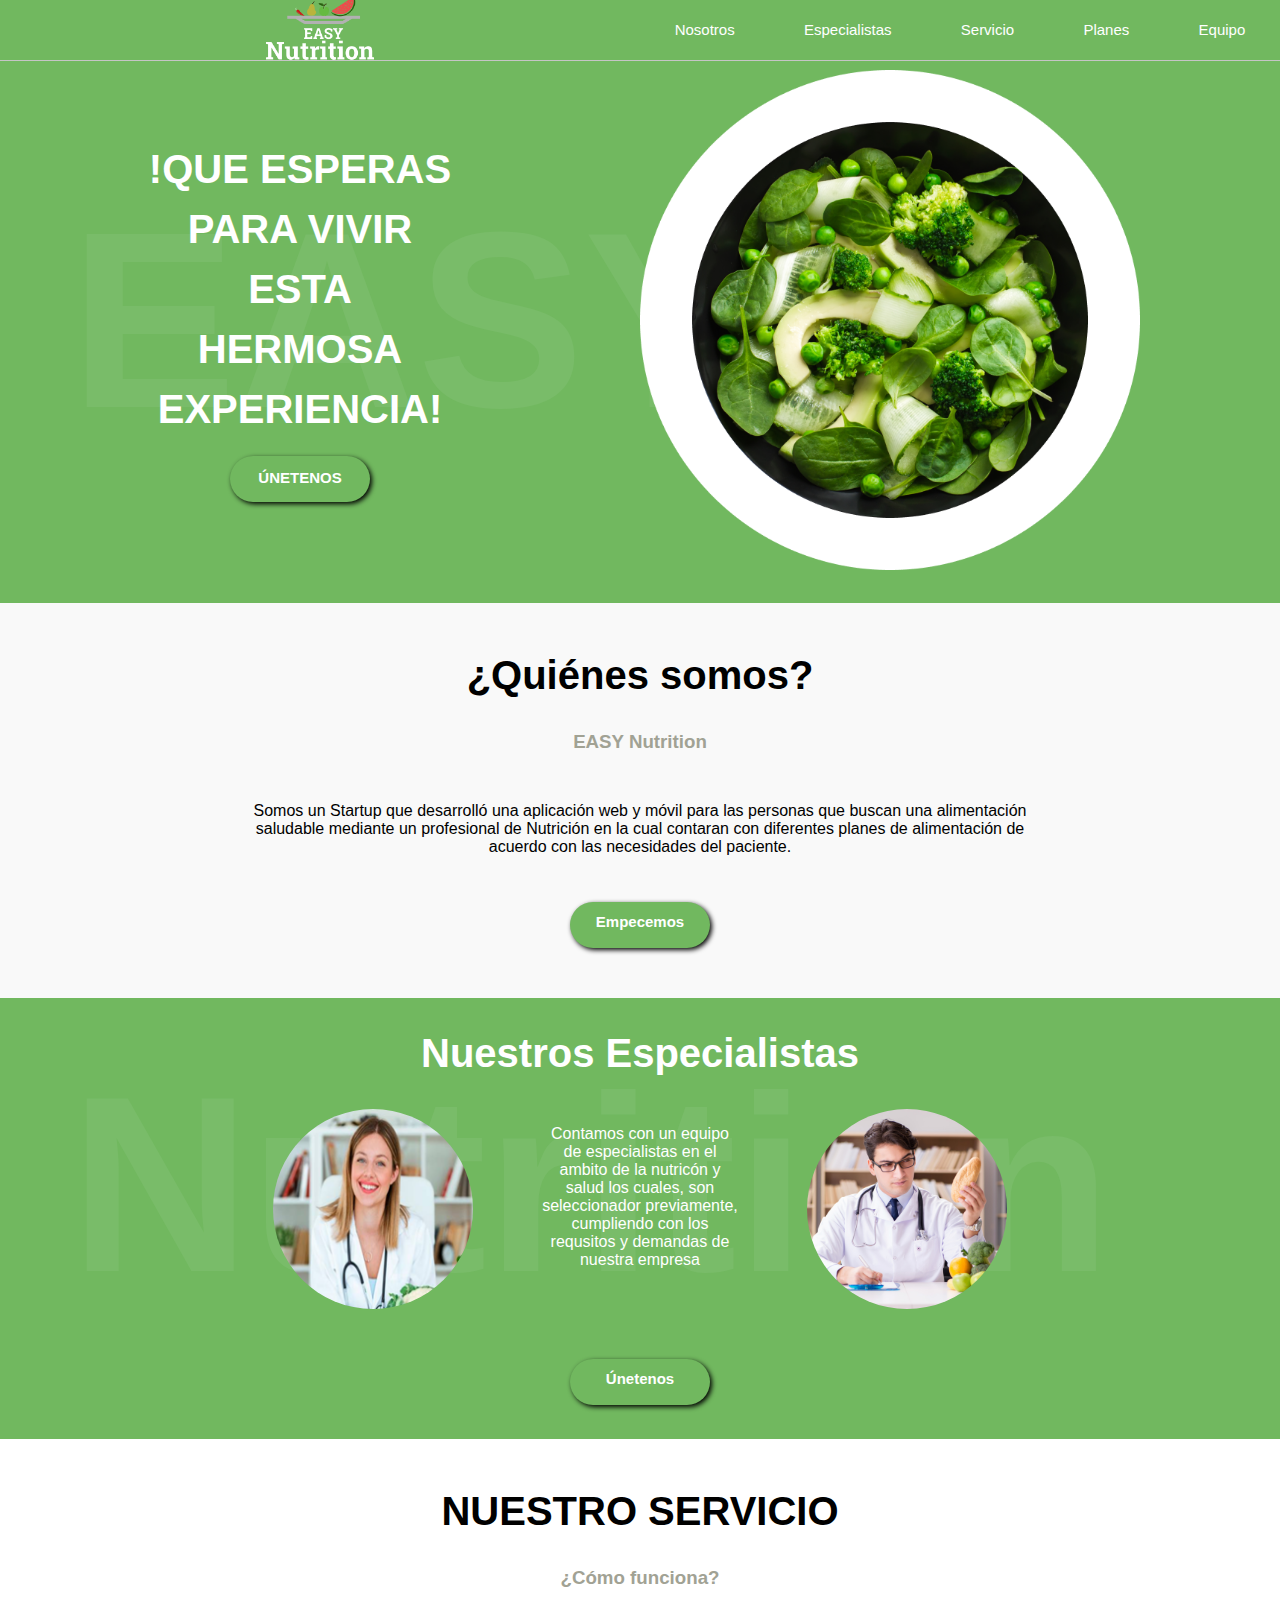
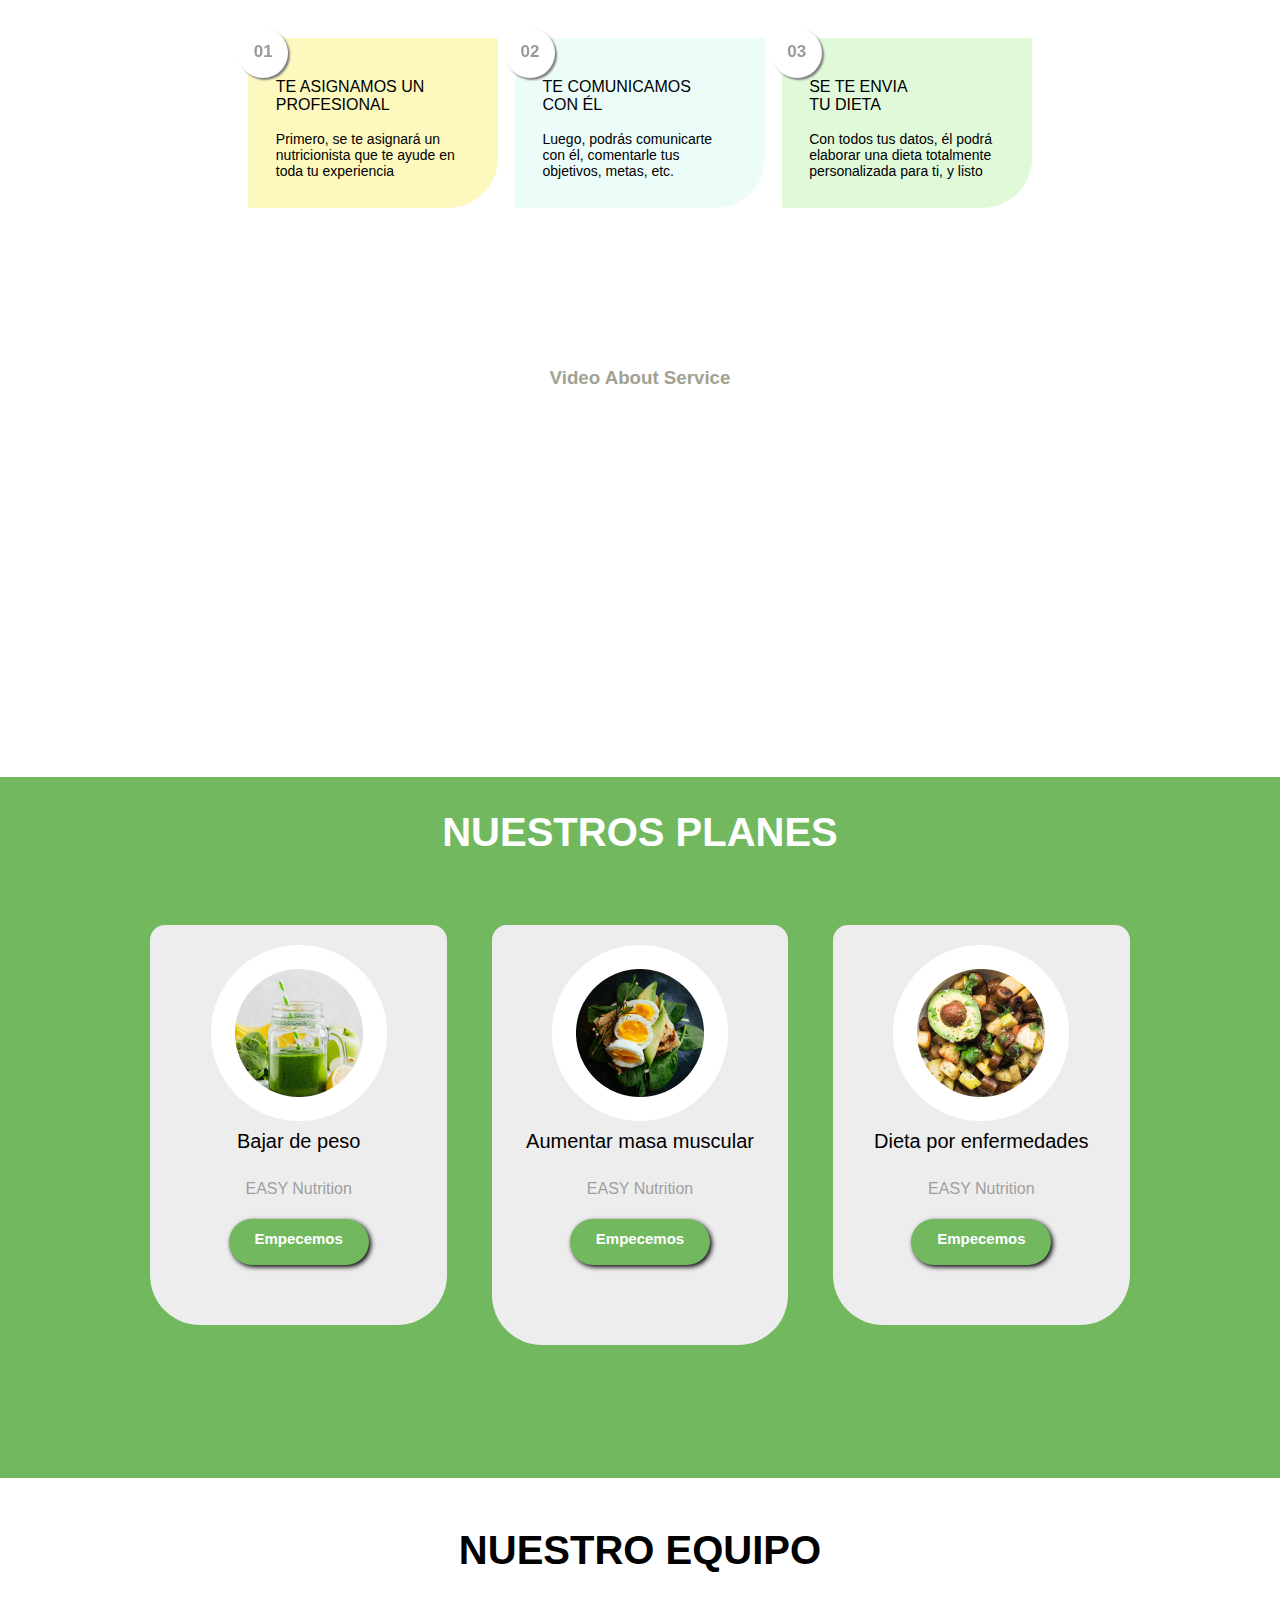
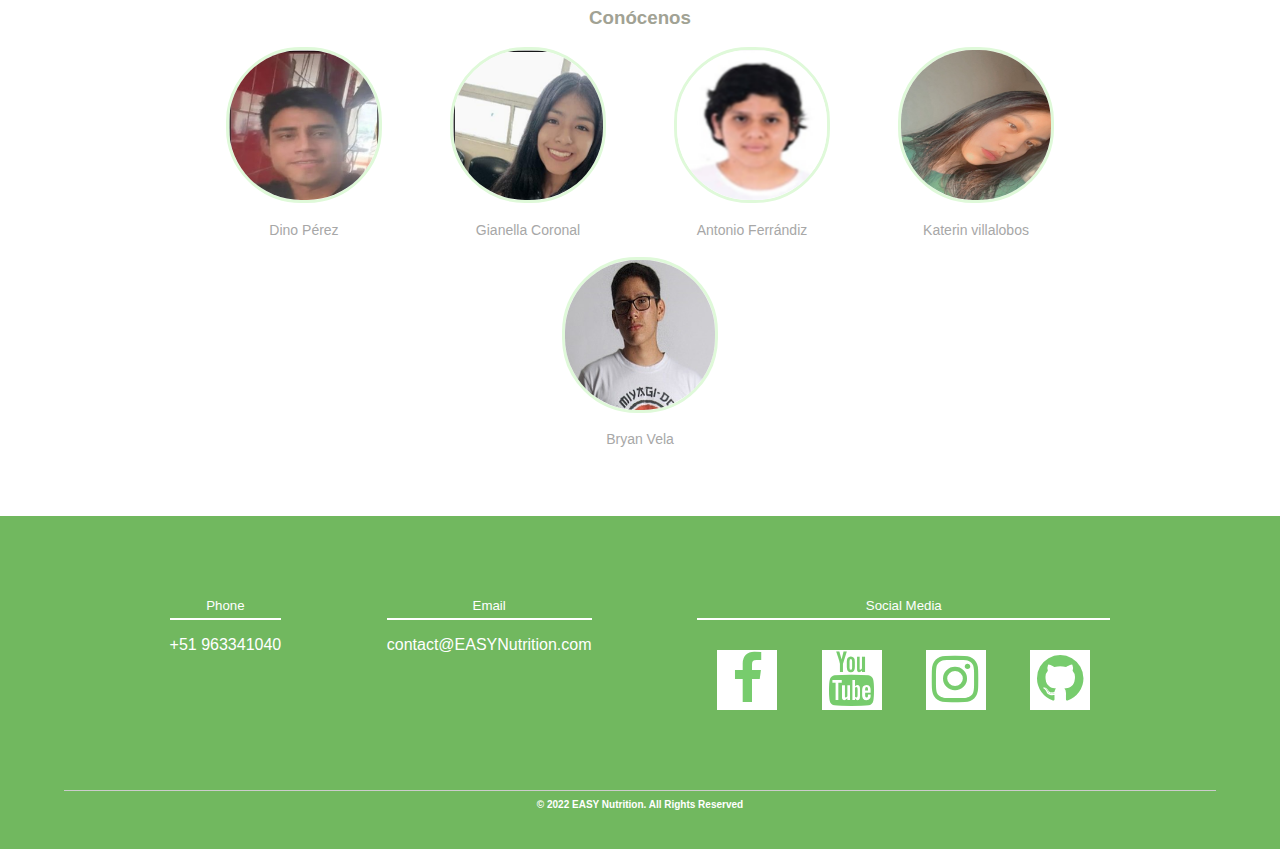
==== index.html @ 2fe34414 "Trabajo" ====
<!DOCTYPE html>
<html lang="en">
<head>
    <meta charset="UTF-8">
    <meta name="viewport" content="width=device-width, initial-scale=1.0">
    <title>Easy Nutrition</title>
    <link rel="stylesheet" href="Styles/styles.css">
    <link href="https://maxcdn.bootstrapcdn.com/font-awesome/4.7.0/css/font-awesome.min.css" rel="stylesheet" type="text/css">
</head>
<body>
    <header id="header">
        <div class="container-menu container">
            <figure class="logo">
                <img src="Images/logo.png" alt="" width="120px">
            </figure>
              <ul id="menu">
                    <li>
                        <a href="#About-us">Nosotros</a>
                    </li>
                    <li>
                        <a href="#Our-specialist">Especialistas</a>
                    </li>
                    <li>
                        <a href="#About-service">Servicio</a>
                    </li>

                  <li>
                      <a href="#Plans">Planes</a>
                  </li>

                  <li>
                      <a href="#Our-Team">Equipo</a>
                  </li>

                </ul>
        </div>
    </header>
    <section class="hero">
        <div class="container">
            <h2 class="back-title">EASY</h2>
            <h1 class="title">
             !QUE ESPERAS <br>PARA VIVIR<br>ESTA <br> HERMOSA<br>EXPERIENCIA!<br>
                <a  class="butom">Únetenos</a>
            </h1>
            <img class="hero-image" src="Images/Hero-image.png">
        </div>
    </section>
    <section id="About-us">
        <div class="container">
            <h2 class="title-aboutus">¿Quiénes somos?</h2>
            <h3 class="slogan">EASY Nutrition</h3>
            <p class="paragraph">Somos un Startup que desarrolló una aplicación web y móvil para las personas que buscan una alimentación saludable mediante un profesional de Nutrición en la cual contaran con diferentes planes de alimentación de acuerdo con las necesidades del paciente.</p>
            <a class="butom">Empecemos</a>
        </div>
    </section>
    <section id="Our-specialist">
        <div class="container">
            <h2 class="back-title">Nutrition</h2>
            <h2> Nuestros Especialistas</h2>
            
                <div class="cards">
                    <div class="card">
                        <img src="Images/nutricionista1.png" alt="" width="300">
                        
                    </div>
                    <div class="card">
                        <p>Contamos con un equipo de especialistas en el ambito de la nutricón y salud los cuales, son seleccionador previamente, cumpliendo con los requsitos y demandas de nuestra empresa</p>
                        
                    </div>
                    <div class="card n2">
                        <img class="img-n2" src="Images/nutricionista 2.jpg" alt="" width="300">
                                  
                    </div>
                </div>
                    <a  class="butom">Únetenos</a>
        </div>
    </section>
    <section id="About-service">
        <div class="container">
        <h2>NUESTRO SERVICIO</h2>
        <h3>¿Cómo funciona?</h3>
        <div class="container-aboutService container">
            <div class="step1 step">
                <div class="circle"><h5>01</h5></div>
                <h4>Te asignamos un profesional</h4>
                <p>Primero, se te asignará un nutricionista que te ayude en toda tu experiencia</p>
            </div>
            <div class="step2 step">
                <div class="circle"><h5>02</h5></div>
                <h4>Te comunicamos <br>  con él</h4>
                <p>Luego, podrás comunicarte con él, comentarle tus objetivos, metas, etc.</p>
            </div>
            <div class="step3 step">
                <div class="circle"><h5>03</h5></div>
                <h4>Se te envia <br> tu dieta</h4>
                <p>Con todos tus datos, él podrá elaborar una dieta totalmente personalizada para ti, y listo</p>
            </div>
        </div>
        </div>
    </section>
    <section id="video">
        <article class="event">
            <div class="event-details">
                <h3 class="event-title">Video About Service</h3>
            </div>
            <figure class="event-imageContainer">
                <div class="flexible-video">
                    <iframe width="560" height="315" src="https://www.youtube.com/embed/sB2jQbYMiQc" frameborder="0" allow="accelerometer; autoplay; clipboard-write; encrypted-media; gyroscope; picture-in-picture" allowfullscreen></iframe>
                </div>
            </figure>
            
        </article>
    </section>
    <section id="Plans">
        <h2 class="title-plans"> NUESTROS PLANES</h2>
        
                <div class="cards">
                    <div class="card-plans">
                        <img src="Images/plan1.png" alt="">
                        
                        <h4>Bajar de peso</h4>
                        <p>EASY Nutrition</p>
                        <a class="butom">Empecemos</a>
                    </div>
                    <div class="card-plans">
                        <img src="Images/plan2.png" alt="">
                        <h4>Aumentar masa muscular</h4>
                        <p>EASY Nutrition</p>
                        <a  class="butom">Empecemos</a>
                    </div>
                    <div class="card-plans">
                        <img src="Images/plan3.png" alt="">
                        <h4>Dieta por enfermedades</h4>
                        <p>EASY Nutrition</p>
                        <a  class="butom">Empecemos</a>
                    </div>
                </div>
    </section> 
    <section id="Our-Team">
        <h2 class="title-Team"> NUESTRO EQUIPO</h2>
        <h3>Conócenos</h3>
        <div class="cards-team">
            <div class="card-team">
                <div class="container-img-team">
                    <img src="Images/integrante1.jpg" alt="" width="150">
                </div>
                <h4>Dino Pérez </h4>
            </div>
            <div class="card-team">
                <div class="container-img-team">
                    <img src="Images/integrante2.png" alt="" width="155">
                </div>
                <h4>Gianella Coronal</h4>
            </div>
            <div class="card-team">
                <div class="container-img-team">
                    <img src="Images/integrante3.png" alt="" width="150">
                </div>
                <h4>Antonio Ferrándiz</h4>
            </div>
            <div class="card-team">
                <div class="container-img-team">
                    <img src="Images/integrante4.png" alt="" width="150">
                </div>
                <h4>Katerin villalobos </h4>
            </div>
            <div class="card-team">
                <div class="container-img-team">
                    <img src="Images/integrante5.jpg" alt="" width="150">
                </div>
                <h4>Bryan Vela </h4>
            </div>
        </div>
    </section>   
</body>
<footer>
    <div class="container-footer">
        <div class="content-foo">
            <h5>Phone</h5>
            <p> +51 963341040</p>
        </div>
        <div class="content-foo">
            <h5>Email</h5>
            <p> contact@EASYNutrition.com</p>
        </div>
        <div class="content-foo">
            <h5>Social Media</h5>
            <ul id="services">
                <li>
                  <div class="facebook">
                    <a href=#>
                      <i class="fa fa-facebook" aria-hidden="true"></i>
                    </a>
                  </div>
                </li>
                <li>
                  <div class="youtube">
                    <a href=#>
                      <i class="fa fa-youtube" aria-hidden="true"></i>
                    </a>
                  </div>
                </li>
                <li>
                  <div class="instagram">
                    <a href=#>
                      <i class="fa fa-instagram" aria-hidden="true"></i>
                    </a>
                  </div>
                </li>
                <li>
                  <div class="github">
                    <a href=#>
                      <i class="fa fa-github" aria-hidden="true"></i>
                    </a>
                  </div>
                </li>
              </ul>


        </div>
    </div>
    <h2 class="titulo-final">&copy;  2022 EASY Nutrition. All Rights Reserved </h2>
</footer>
</html>
---- Styles/styles.css ----
body {
    font-family: 'Segoe UI', Tahoma, Geneva, Verdana, sans-serif;
    margin: 0;
    background-color: #71B85F;
    text-align: center;
}

h1, h2, h2, h4, h5, h6,h7 {
    font-weight: normal;
}

h1 {
    font-size: 40px;
    line-height: 1.5;
    margin-left: -9%;
    left: inherit;
    color: white;
    font-weight: 900;
    text-transform: uppercase;
}

h2 {
    font-size: 40px;
    font-weight: 700;
}

h3 {
    color: #A1A294;
}

h4 {
    font-size: 20px;
    font-weight: 500;
}


ul {
    margin: 0;
    padding: 0;
    list-style: none;
}

figure {
    margin: 0;
}
.container {
    max-width: 1000px;
    flex: 1;
    margin: 0 auto;
    display: inherit;
    justify-content: inherit;
    align-items: inherit;
    height: inherit;
    flex-wrap: inherit;
}


.container-menu {
    max-width: 100%;
    border-bottom: 1px solid #c5c5c5;
    width: 100%;
    height: 60px;
    background: #71B85F;
    justify-content: space-around;
    align-items: center;
    display: flex;
    position: fixed;
}

.logo {
    width: 50%;
}

#menu {
    display: flex;
    justify-content: space-around;
    width: 50%;

    /*min-width: 30%;*/
}
#menu li{

    list-style: none;
    margin: 0;
    /*width: 50%;*/
}
#menu li a{
    text-decoration: none;
    color:white;
    font-size: 15px;

}

#menu li a:hover{
    text-decoration: underline;

}

.hero {
    padding-top: 70px;
    height: 500px;
    display: flex;
    align-items: center;
    justify-content: space-between;
    flex-wrap: wrap;
}

.back-title {
    position: absolute;
    color: #79BC69;
    font-size: 250px;
    z-index: -1;
    margin: -70px;

}


.title {
    width: 50%;
}

.hero-image {
    width: 50%;

}


.butom{
    background: #71B85F;
    display: inline-block;
    height: 30px;
    padding: 11px 6px 5px 6px;
    width: 128px;
    font-weight: 600;
    color: white;
    font-size: 15px;
    text-align: center;
    text-decoration: none;
    border-radius: 25px;
    box-shadow: 2px 2px 5px black;
}

#About-us {
    background: #F9F9F9;
    text-align: center;
    height: auto;
}

.title-aboutus {
    padding-top: 50px;
}

.paragraph {
    margin-left: 10%;
    padding: 30px 0;
    width: 80%;

}

#About-us .butom {
    margin-bottom: 50px;
}

#Our-specialist {
    text-align: center;
    color: white;
}

#Our-specialist .back-title {
    padding-top: 80px;
}

.cards {
    height: auto;
}

.card {
    margin-bottom: 50px;
    width: 200px;
    height: 200px;
    border-radius: 100px;
    overflow: hidden;
}

.card:nth-child(2) {
    border-radius: 0;
}

.card img {
    margin-left:-50px ;
    display: block;
    object-fit: cover;
}

#Our-specialist .butom {
    margin-top: 0;
}

#About-service{
    height: 500px;
    background-color: white;
}

#About-service h2 {
    padding-top: 50px;
}

#About-service h3 {
    height: auto;
    color: #A1A294;
}
.container-aboutService{
    padding-top: 30px;
    display: flex;
    justify-content: space-around;
    width: 80%;
    margin-left: 10%;
}

.step {

    height: 170px;
    width: 250px;
    border-radius: 2px 2px 50px 2px;
}
.step h4 {
    margin: 40px 11% 5px;
    text-transform: uppercase;
    font-size: 16px;
    text-align: left;

}

.step p {
    font-size: 14px;
    margin:7% 11%;
    text-align: left;
}



.circle {
    z-index: 0;
    width: 50px;
    height: 50px;
    border-radius: 25px;
    background: white;
    box-shadow: 2px 2px 2px  grey;
    position: absolute;
    margin-left: -10px;
    margin-top: -10px;

}

.circle h5 {
    padding: 14px;
    margin: 0;
    color: #9E9999;
    font-weight: 600;
    font-size: 17px;
}

.step1 {
    background: #FDF8BD;
}

.step2 {
    background: #ECFCF9;
}

.step3 {
    background: #DFF9D9;
}

#video {
    background-color: white;
    margin-top: 0px;
    padding-top: 10px;
    padding-bottom: 50px;
}

#Plans {
    color: white;
    text-align: center;
}

.title-plans {
    margin-bottom: 70px;
}

.cards {
    margin-left: 10%;
    width: 80%;
    /*margin: auto;*/
    display: flex;
    flex-wrap: wrap;
    justify-content: space-around;

}

.card-plans {
    background: #ededed;
    border-radius: 15px 15px 50px 50px;
    width: 29%;
    height: 400px;
    box-shadow: 50px;
    margin-bottom: 100px;
    color: black;
}

.card-plans:nth-child(2) {
    height: 420px;
}

.card-plans p {
    color: #9F9F9F;
}

.card-plans img {
    padding-top: 20px;
}

.cards h4 {
    margin-top: 5px ;
}

.card-plans .butom {
    margin-top: 5px;
}

.butom:hover {
    background: black;
}

#Our-Team {
    height: auto;
    background: white;
    text-align: center;
}
#Our-Team h2 {
    padding-top: 50px;
}

.cards-team {

    width: 70%;
    margin-left: 15%;
    display: flex;
    flex-wrap: wrap;
    justify-content: space-around;
    padding-bottom: 50px;
}

.card-team {
    margin: 0 30px;
}

.container-img-team {

    border: solid #DFF9D9;
    width: 150px;
    height: 150px;
    overflow: hidden;
    border-radius: 75px;
}

.card-team img {
    display: block;
    margin: auto;
}

.card-team h4 {
    font-size: 14px;
    color: #A7A7A7;
}
/*footer*/

footer{
    background: #71B85F;
    padding: 60px 0 30px 0;
    margin: auto;
    overflow: hidden;
}

.container-footer{
    display: flex;
    width: 90%;
    justify-content: space-evenly;
    margin: auto;
    padding-bottom: 50px;
    border-bottom: 1px solid #ccc;
}

.content-foo-servicies {
    text-align: center;
    color: white;
}

.content-foo{
    text-align: center;
}

.content-foo h5{
    color: white;
    border-bottom: 2px solid white;
    padding-bottom: 5px;
    margin-bottom: 10px;
}

.content-foo p{
    color: white;
}

.titulo-final{
    text-align: center;
    font-size: 10px;
    margin: 20;
    color: white;
}
#services {
    text-align: center;
    transform: translatez(0);
}
#services h2 {
    margin: 80px 0px 40px;
    color: #fff;
    font-size: 2.4em;
    text-transform: uppercase;
    text-align: center;
}
#services li {
    width: 60px;
    height: 70px;
    display: inline-block;
    margin: 20px;
    list-style: none;
}
#services li div {
    width: 60px;
    height: 60px;
    color: #74d4b3;
    font-size: 3.4em;
    text-align: center;
    line-height: 60px;
    background-color: #fff;
    transition: all 0.5s ease;
}
#services li a {
    color: #77cc6d;
}

#services i {
    height: auto;
}

#services li div:hover {
    transform: rotate(360deg);
    border-radius: 100px;
}



/* ScrollBar*/
::-webkit-scrollbar-track
{
    border: 5px solid white;
    background-color: #b2bec3;
}

::-webkit-scrollbar
{
    width: 15px;
    background-color: #dfe6e9;
}

::-webkit-scrollbar-thumb
{
    background-color: #71B85F;
}


/*Responsive*/

@media screen and (max-width: 1024px) {
    .logo{
        width: 30%;
        margin: 0;
    }

    .menu {
        width: 40%;
    }
    .back-title {
        display: none;
    }
}

@media screen and (max-width: 767px) {
    h1 {
        font-size: 40px;
    }
    .n2 {
        display: none;
    }
    .logo{
        width: 30%;
    }
    .menu {
        width: 40%;
    }
    .back-title {
        display: none;
    }
    #About-service {
        height: auto;
        padding-bottom: 50px;
    }
    .container-aboutService
    {
        display: block;
    }
    .card {
        margin-left: 30%;
    }
    .step {
        margin-left: 25%;
        width: 250px;
    }
    .cards {
        display: block;
    }
    .card-plans {
        width: 250px;
        margin-left: 25%;
    }
    .container-footer {
        display: block;
    }
    .content-foo h5 {
        border: none;
    }
    .content-foo p {
        border-bottom: 2px solid white;
        padding-bottom: 10px;
    }
    .step h4 {
        padding-top: 35px;
    }
}

@media screen and (max-width: 480px) {
    .card {
        margin-left: 20%;
    }
    .step {
        margin-left: 15%;

    }
    .card-plans {

        margin-left: 15%;
    }
    .hero-image {
        position: absolute;
        z-index: -1;
        opacity: 0.5;
        width: 100%;
    }
    .title {
        width: 100%;
    }
    #menu li a{
        font-size: 12px;
    }
}
@media screen and (max-width: 350px) {
    .card {
        margin-left: 12%;
    }
    .step {
        margin-left: 5%;

    }
    .card-plans {

        margin-left: 5%;
    }

}

@media screen and (max-width: 320px) {
    .card {
        margin-left: 10%;
    }
    .step {
        margin-left: 2%;

    }
    .card-plans {

        margin-left: 2%;
    }
    .hero-image {
        position: absolute;
        z-index: -1;
        opacity: 0.5;
        width: 100%;
    }
    .title {
        width: 100%;
    }
    #menu li a{
        font-size: 10px;
    }
}
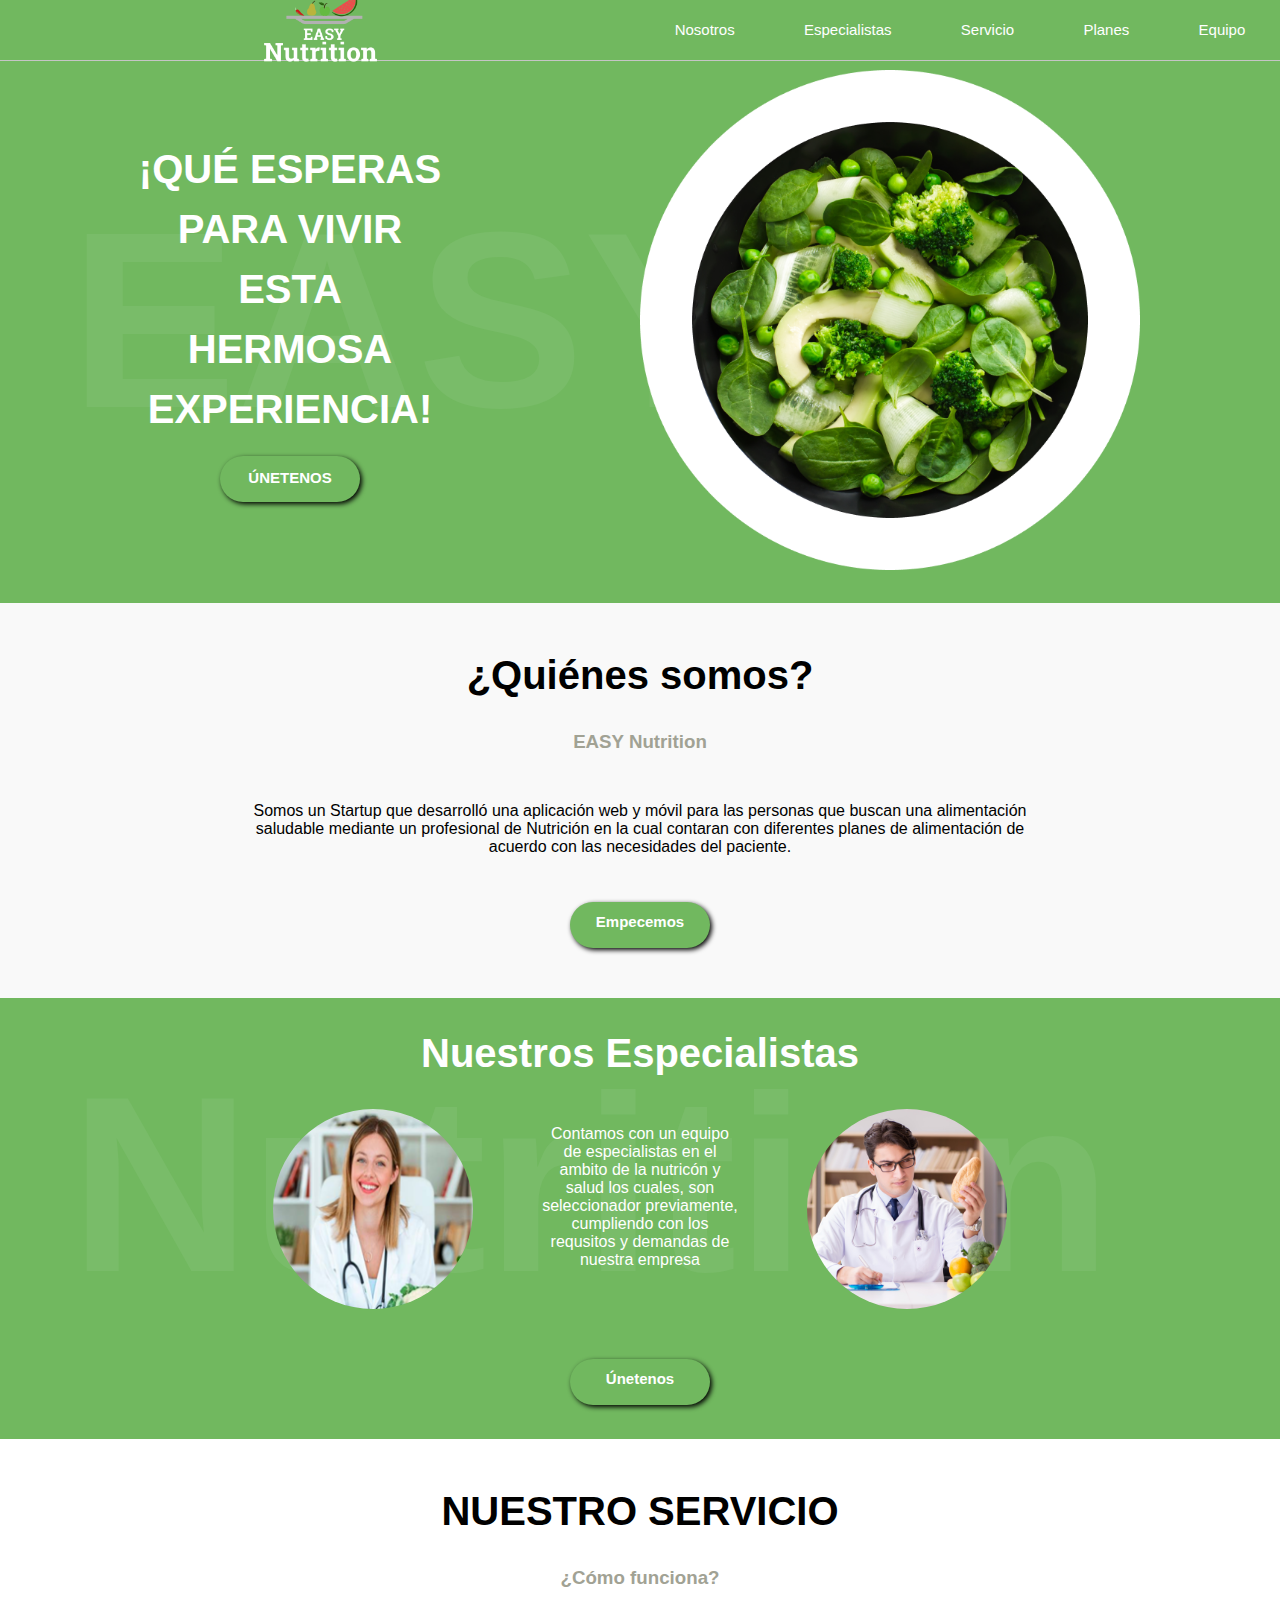
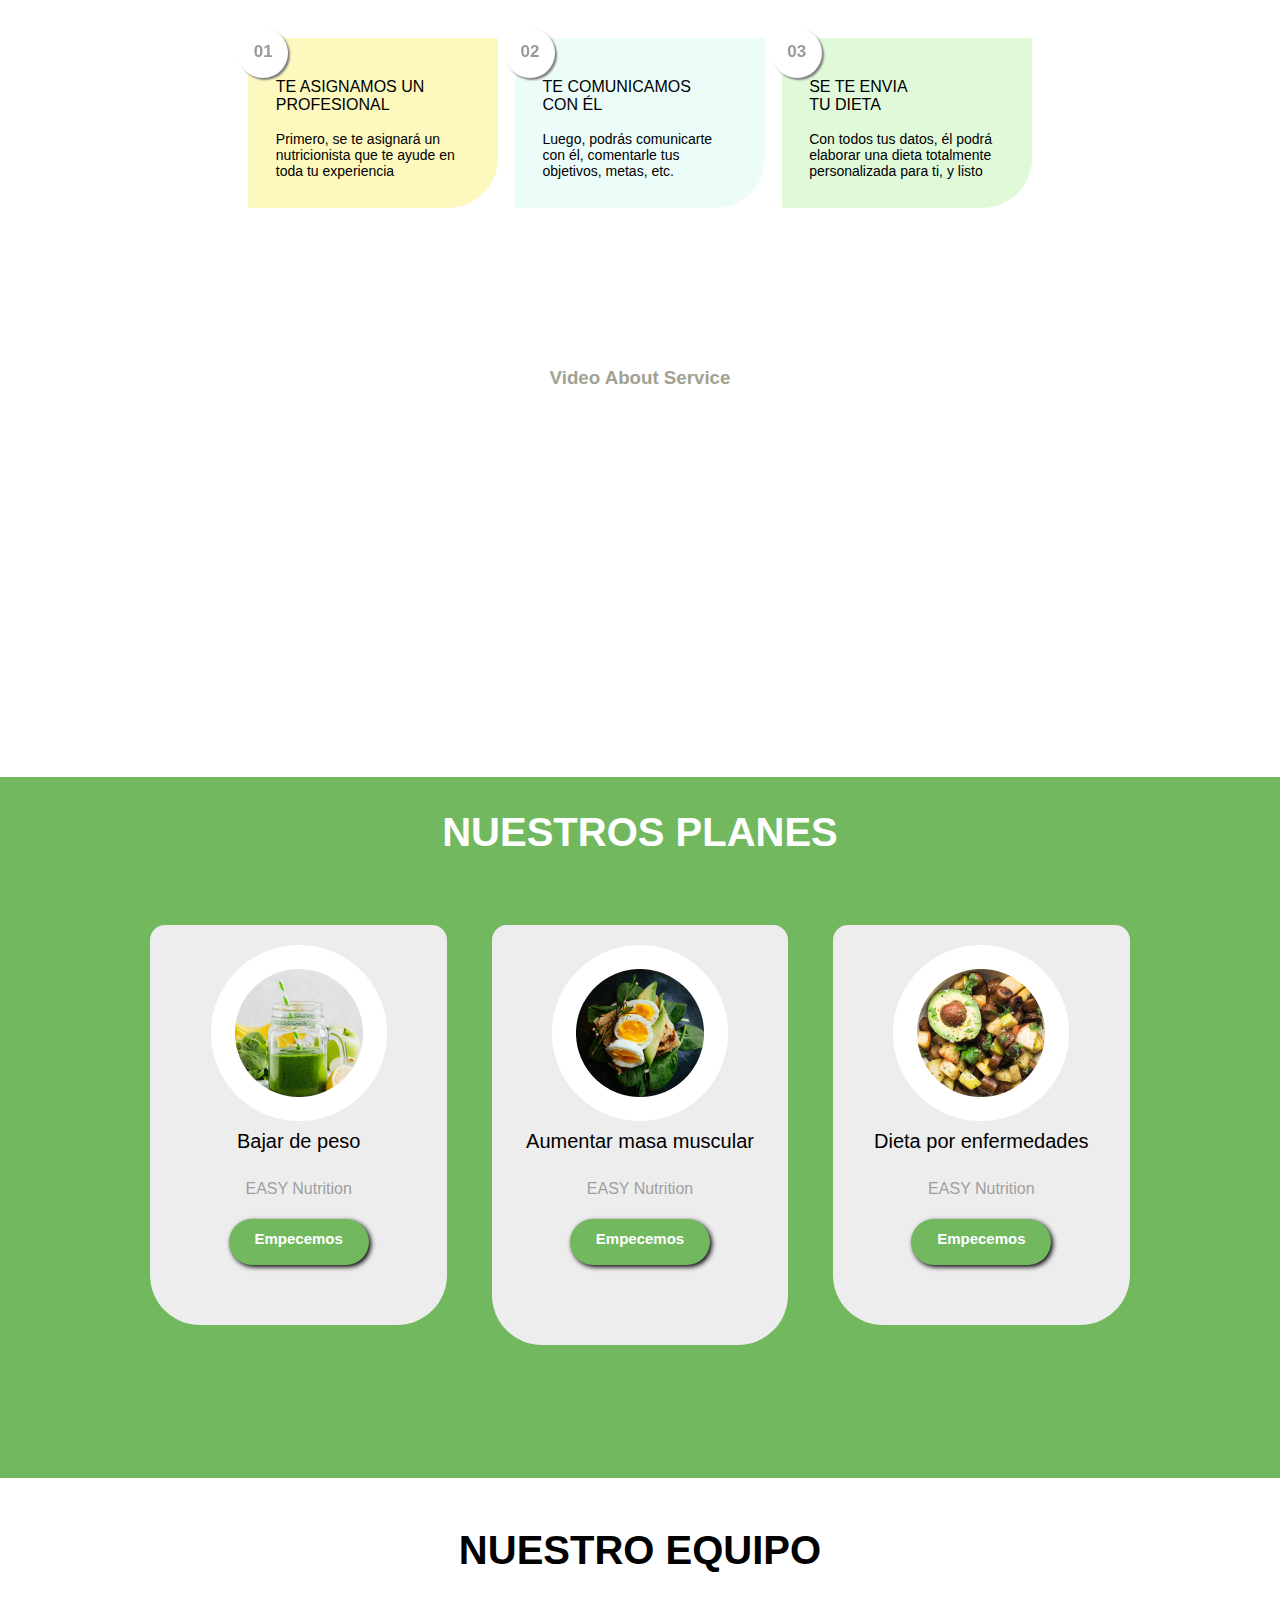
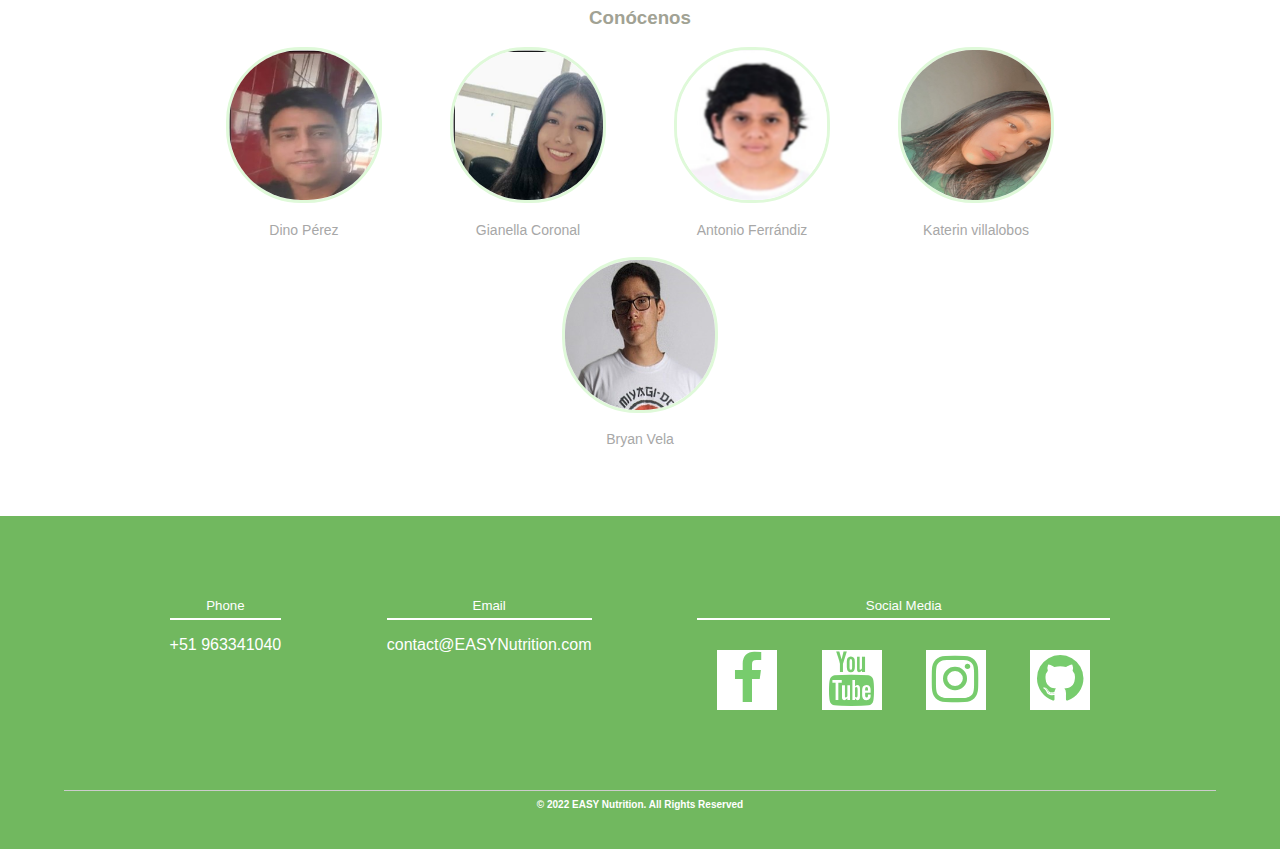
==== commit f142d422: "Cambios" ====
--- a/index.html
+++ b/index.html
@@ -11,7 +11,7 @@
     <header id="header">
         <div class="container-menu container">
             <figure class="logo">
-                <img src="Images/logo.png" alt="" width="120px">
+                <img src="Images/logo.png" alt="" width="125px">
             </figure>
               <ul id="menu">
                     <li>
@@ -39,7 +39,7 @@
         <div class="container">
             <h2 class="back-title">EASY</h2>
             <h1 class="title">
-             !QUE ESPERAS <br>PARA VIVIR<br>ESTA <br> HERMOSA<br>EXPERIENCIA!<br>
+             ¡QUÉ ESPERAS <br>PARA VIVIR<br>ESTA <br> HERMOSA<br>EXPERIENCIA!<br>
                 <a  class="butom">Únetenos</a>
             </h1>
             <img class="hero-image" src="Images/Hero-image.png">
--- a/Styles/styles.css
+++ b/Styles/styles.css
@@ -13,7 +13,7 @@
 h1 {
     font-size: 40px;
     line-height: 1.5;
-    margin-left: -9%;
+    margin-left: -10%;
     left: inherit;
     color: white;
     font-weight: 900;
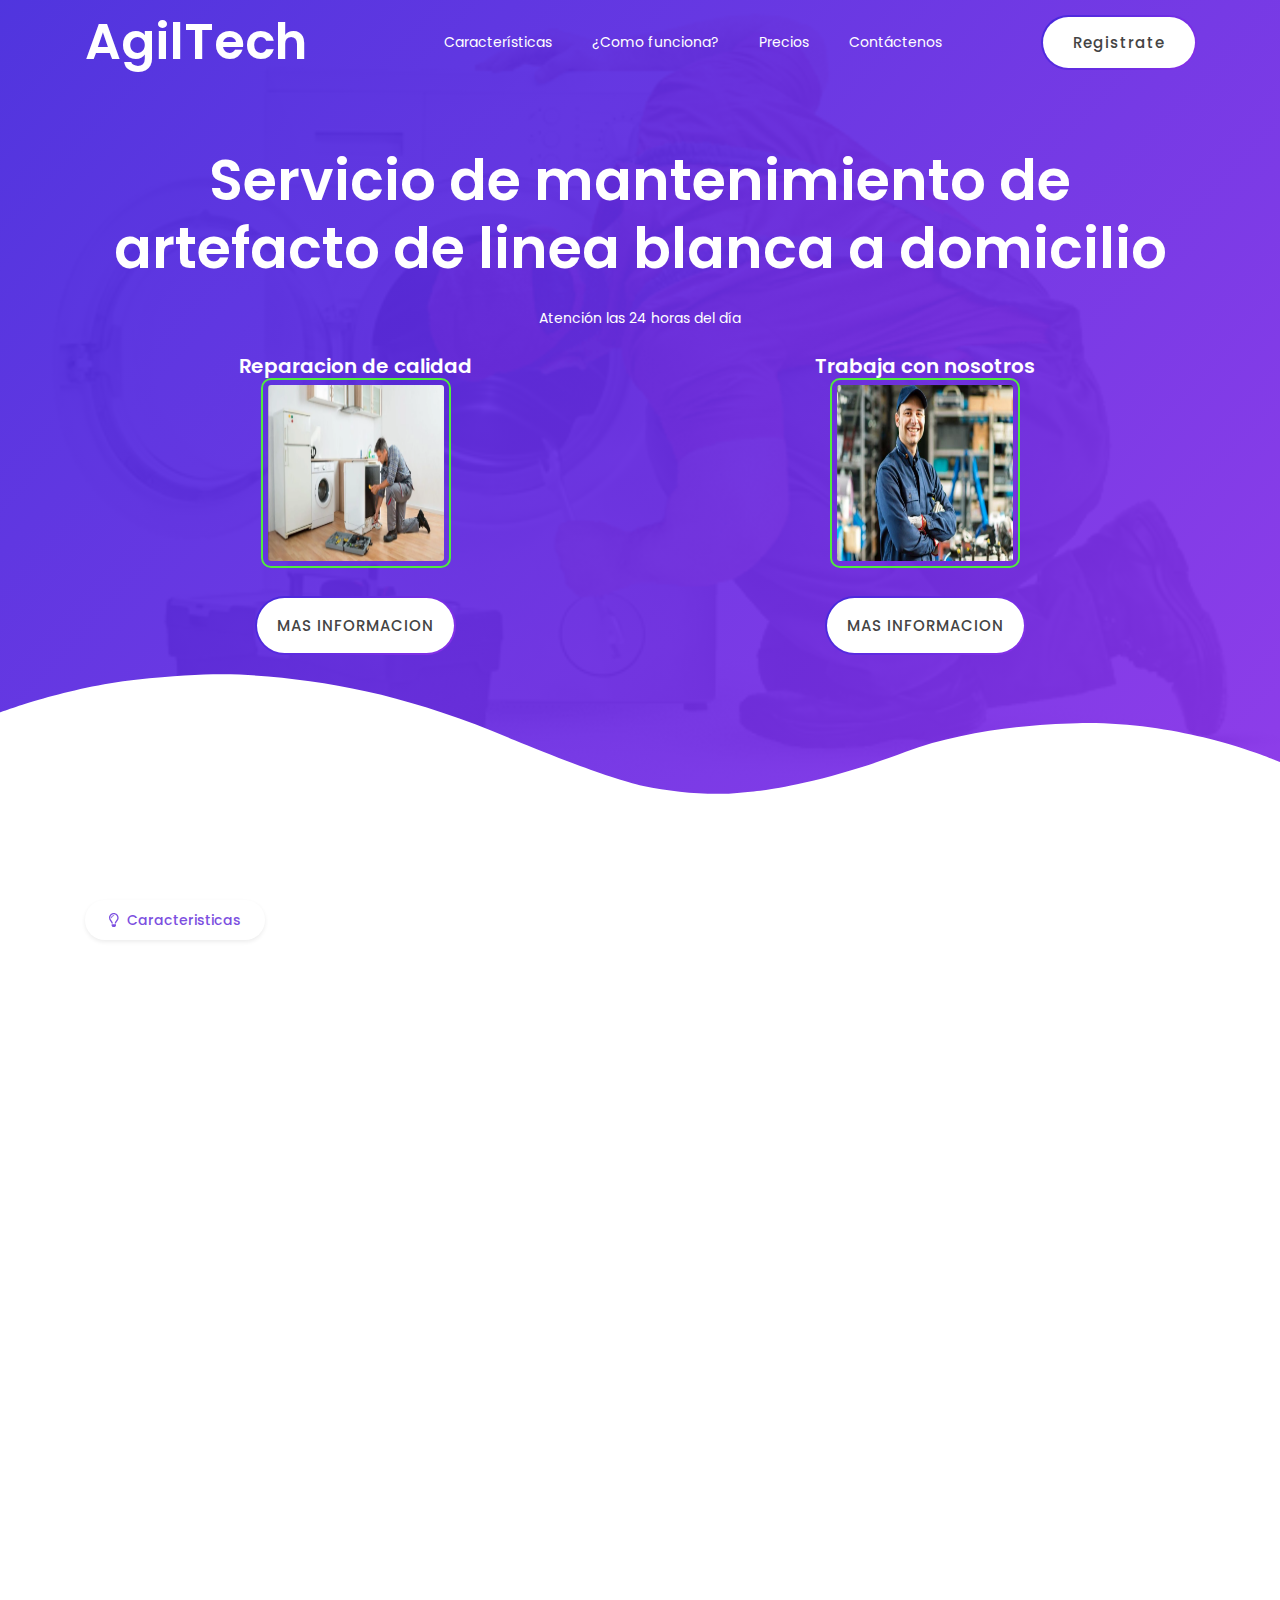
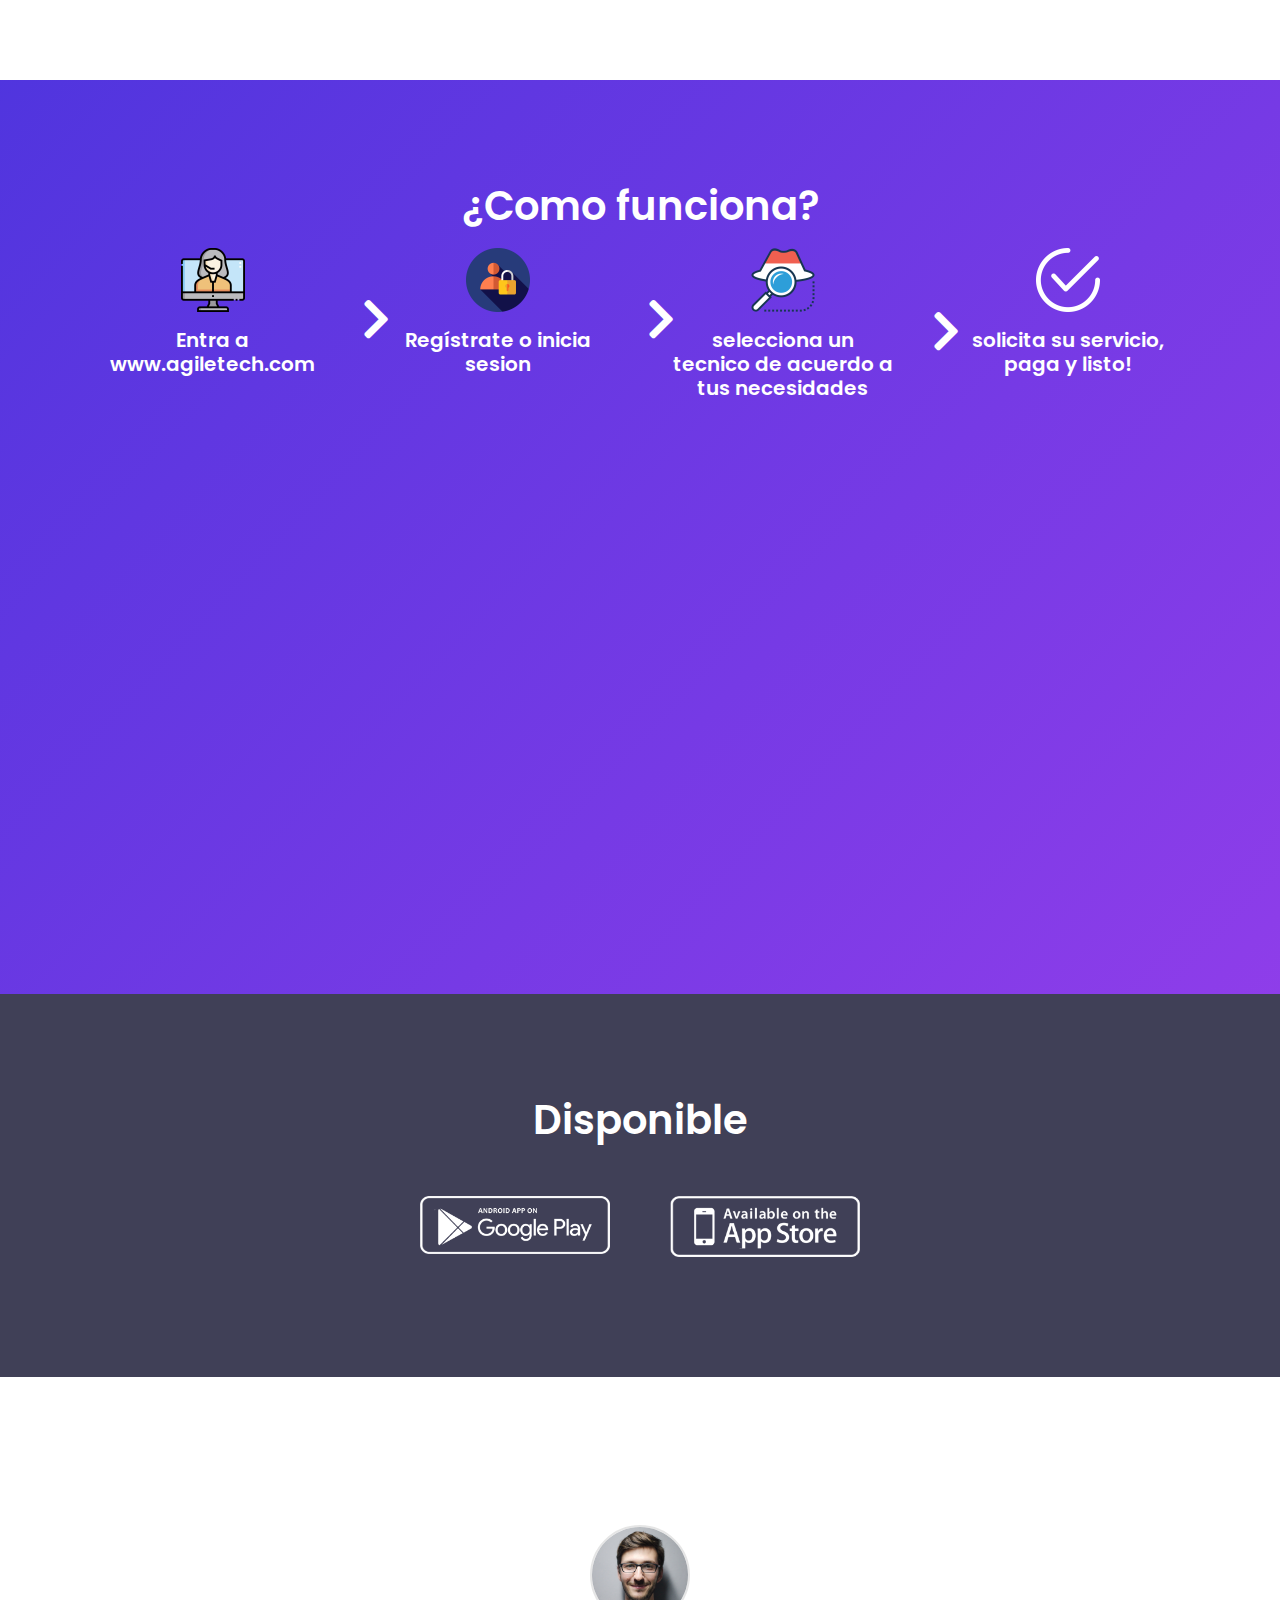
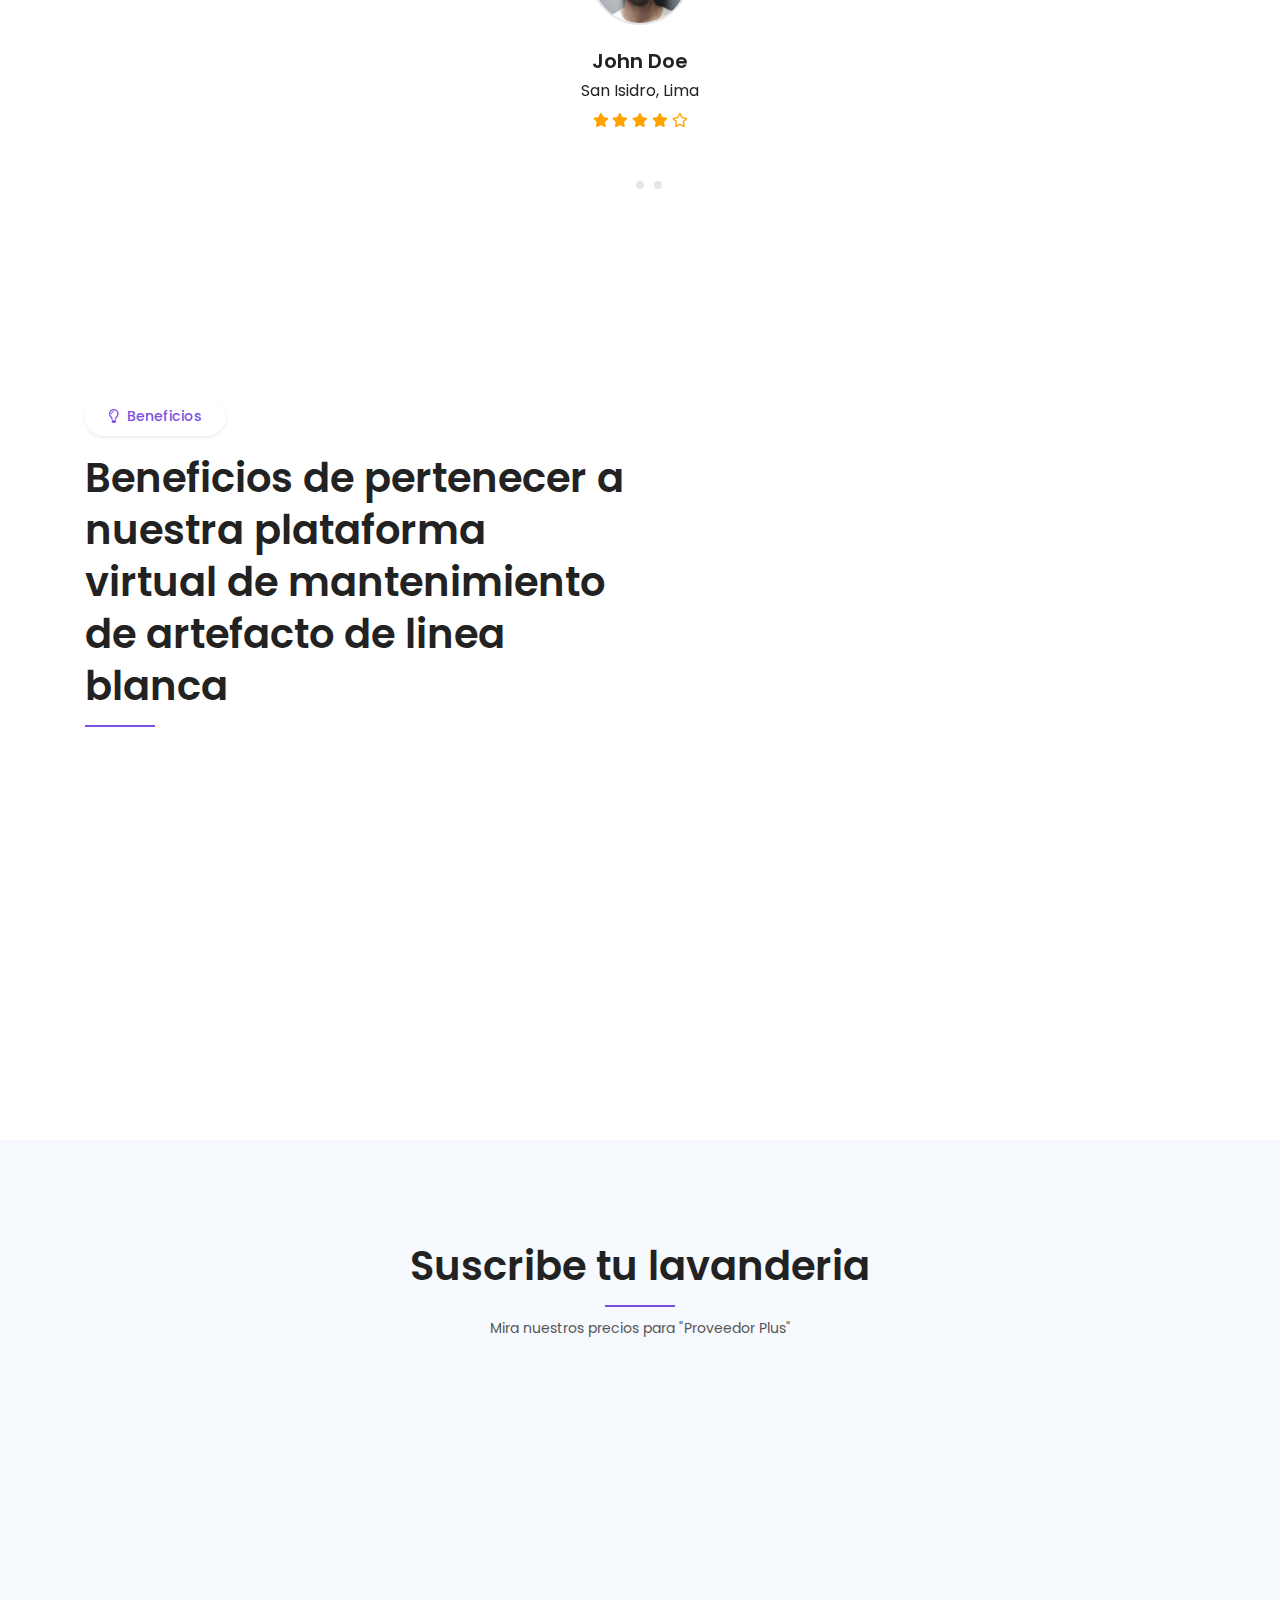
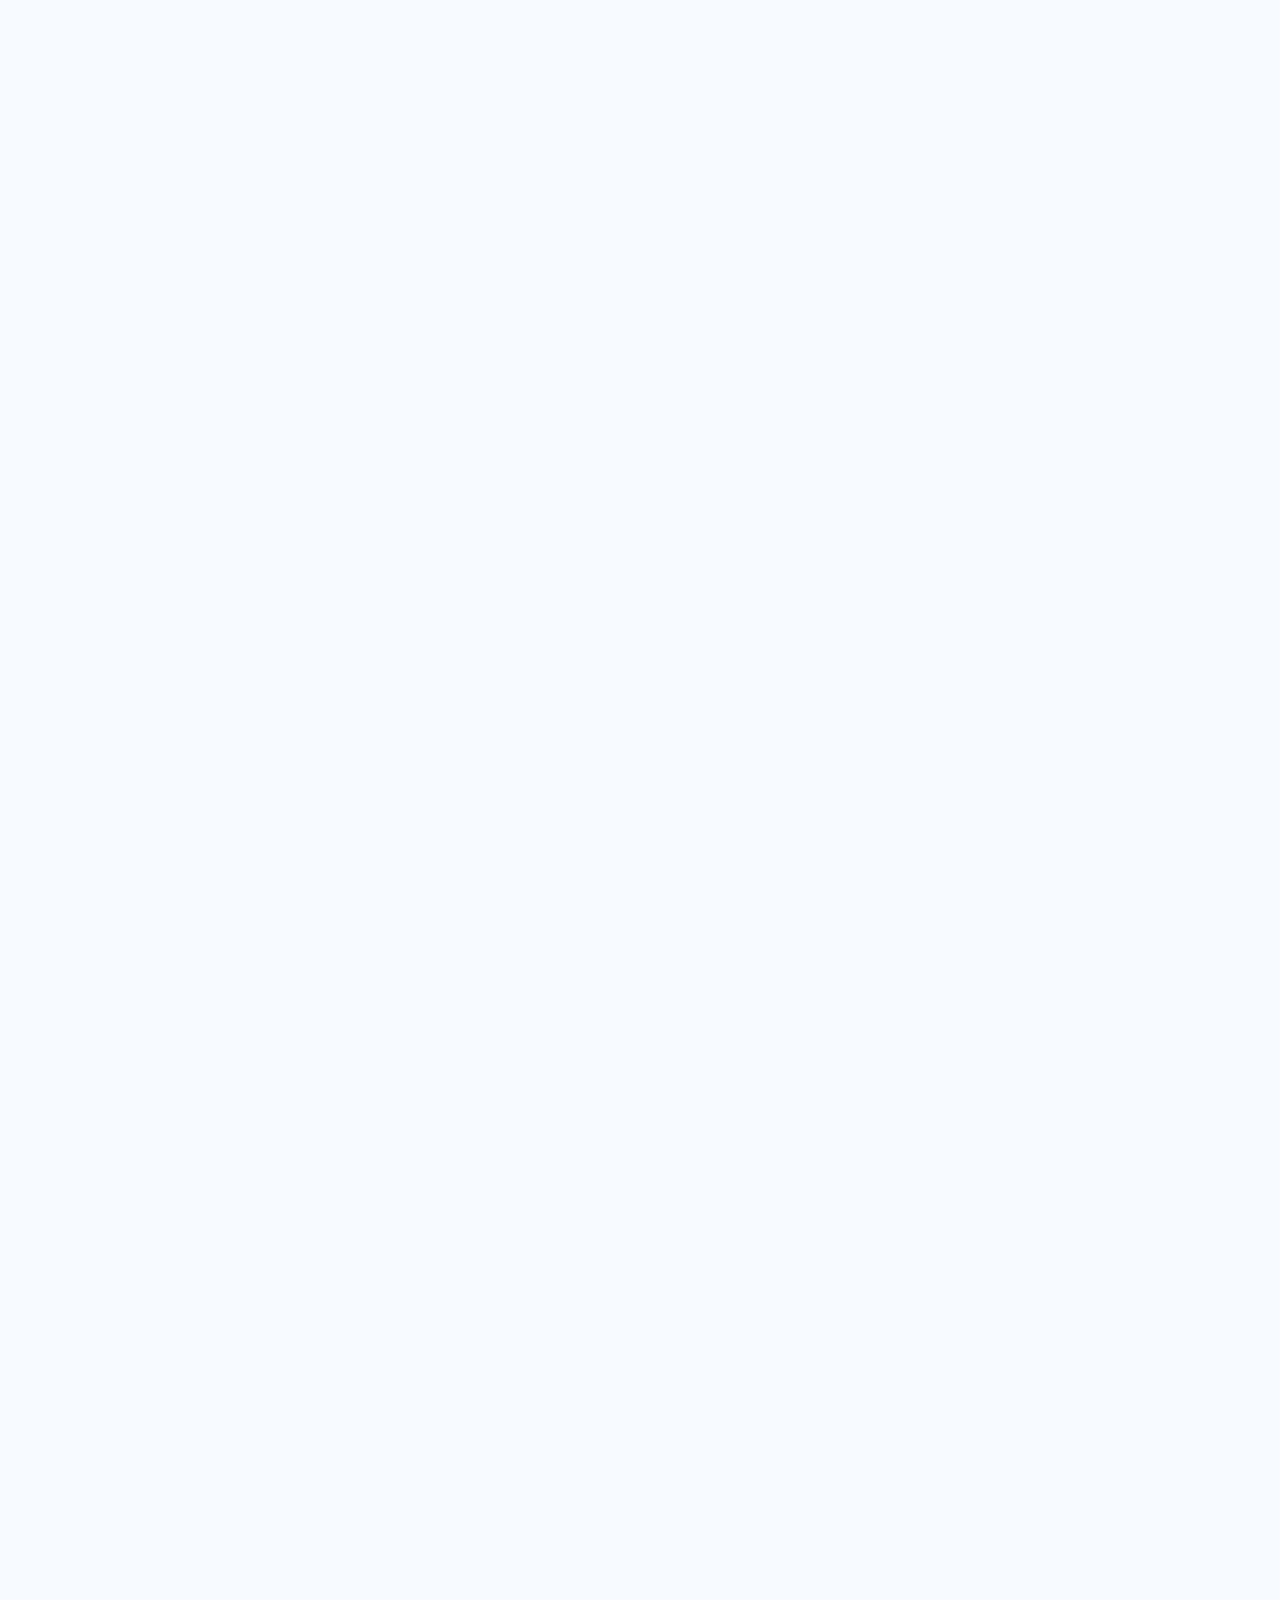
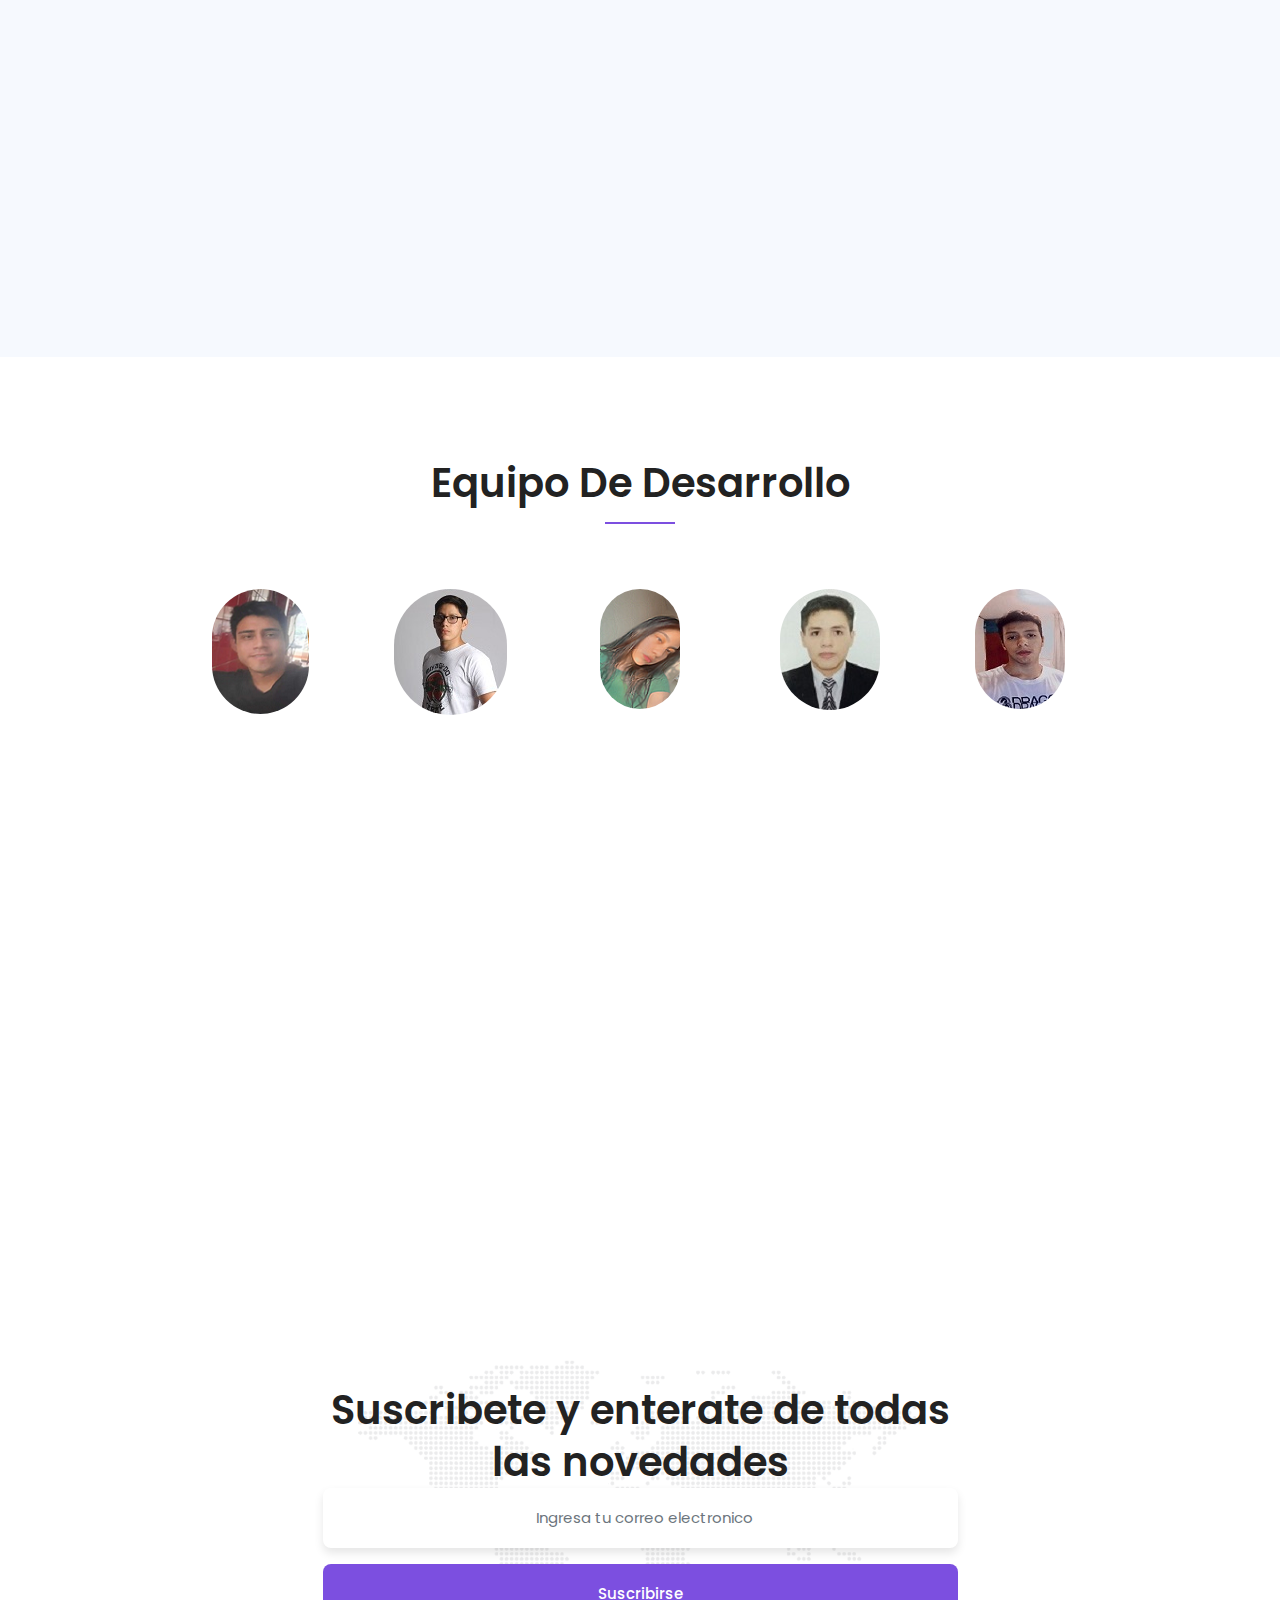
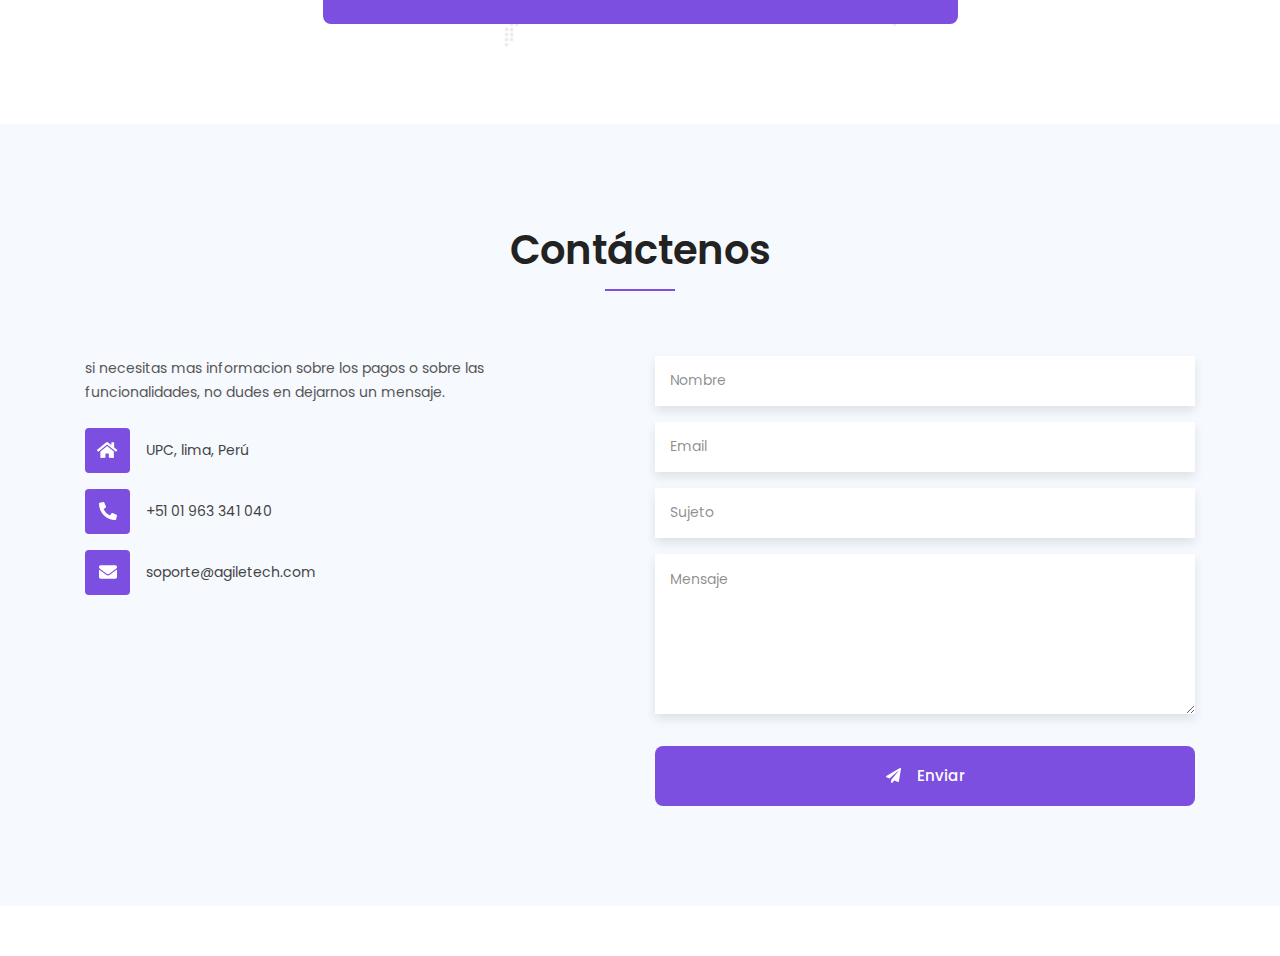
==== commit 11930c19: "Trabajo" ====
--- a/index.html
+++ b/index.html
@@ -1,224 +1,835 @@
-<!DOCTYPE html>
-<html lang="en">
+﻿<!doctype html>
+<html class="no-js" lang="en">
+
 <head>
     <meta charset="UTF-8">
-    <meta name="viewport" content="width=device-width, initial-scale=1.0">
-    <title>Easy Nutrition</title>
-    <link rel="stylesheet" href="Styles/styles.css">
-    <link href="https://maxcdn.bootstrapcdn.com/font-awesome/4.7.0/css/font-awesome.min.css" rel="stylesheet" type="text/css">
+    <meta name="description" content="">
+    <meta http-equiv="X-UA-Compatible" content="IE=edge">
+    <meta name="viewport" content="width=device-width, initial-scale=1, shrink-to-fit=no">
+    <!-- The above 4 meta tags *must* come first in the head; any other head content must come *after* these tags -->
+
+    <!-- Title  -->
+    <title>AgilTech</title>
+
+    <!-- Favicon  -->
+    <link rel="icon" href="assets\img\favicon.png">
+
+    <!-- ***** All CSS Files ***** -->
+
+    <!-- Style css -->
+    <link rel="stylesheet" href="assets\css\style.css">
+
+    <!-- Responsive css -->
+    <link rel="stylesheet" href="assets\css\responsive.css">
+
 </head>
-<body>
-    <header id="header">
-        <div class="container-menu container">
-            <figure class="logo">
-                <img src="Images/logo.png" alt="" width="125px">
-            </figure>
-              <ul id="menu">
-                    <li>
-                        <a href="#About-us">Nosotros</a>
-                    </li>
-                    <li>
-                        <a href="#Our-specialist">Especialistas</a>
-                    </li>
-                    <li>
-                        <a href="#About-service">Servicio</a>
-                    </li>
-
-                  <li>
-                      <a href="#Plans">Planes</a>
-                  </li>
-
-                  <li>
-                      <a href="#Our-Team">Equipo</a>
-                  </li>
-
-                </ul>
-        </div>
-    </header>
-    <section class="hero">
-        <div class="container">
-            <h2 class="back-title">EASY</h2>
-            <h1 class="title">
-             ¡QUÉ ESPERAS <br>PARA VIVIR<br>ESTA <br> HERMOSA<br>EXPERIENCIA!<br>
-                <a  class="butom">Únetenos</a>
-            </h1>
-            <img class="hero-image" src="Images/Hero-image.png">
-        </div>
-    </section>
-    <section id="About-us">
-        <div class="container">
-            <h2 class="title-aboutus">¿Quiénes somos?</h2>
-            <h3 class="slogan">EASY Nutrition</h3>
-            <p class="paragraph">Somos un Startup que desarrolló una aplicación web y móvil para las personas que buscan una alimentación saludable mediante un profesional de Nutrición en la cual contaran con diferentes planes de alimentación de acuerdo con las necesidades del paciente.</p>
-            <a class="butom">Empecemos</a>
-        </div>
-    </section>
-    <section id="Our-specialist">
-        <div class="container">
-            <h2 class="back-title">Nutrition</h2>
-            <h2> Nuestros Especialistas</h2>
-            
-                <div class="cards">
-                    <div class="card">
-                        <img src="Images/nutricionista1.png" alt="" width="300">
-                        
-                    </div>
-                    <div class="card">
-                        <p>Contamos con un equipo de especialistas en el ambito de la nutricón y salud los cuales, son seleccionador previamente, cumpliendo con los requsitos y demandas de nuestra empresa</p>
-                        
-                    </div>
-                    <div class="card n2">
-                        <img class="img-n2" src="Images/nutricionista 2.jpg" alt="" width="300">
-                                  
-                    </div>
-                </div>
-                    <a  class="butom">Únetenos</a>
-        </div>
-    </section>
-    <section id="About-service">
-        <div class="container">
-        <h2>NUESTRO SERVICIO</h2>
-        <h3>¿Cómo funciona?</h3>
-        <div class="container-aboutService container">
-            <div class="step1 step">
-                <div class="circle"><h5>01</h5></div>
-                <h4>Te asignamos un profesional</h4>
-                <p>Primero, se te asignará un nutricionista que te ayude en toda tu experiencia</p>
-            </div>
-            <div class="step2 step">
-                <div class="circle"><h5>02</h5></div>
-                <h4>Te comunicamos <br>  con él</h4>
-                <p>Luego, podrás comunicarte con él, comentarle tus objetivos, metas, etc.</p>
-            </div>
-            <div class="step3 step">
-                <div class="circle"><h5>03</h5></div>
-                <h4>Se te envia <br> tu dieta</h4>
-                <p>Con todos tus datos, él podrá elaborar una dieta totalmente personalizada para ti, y listo</p>
-            </div>
-        </div>
-        </div>
-    </section>
-    <section id="video">
-        <article class="event">
-            <div class="event-details">
-                <h3 class="event-title">Video About Service</h3>
-            </div>
-            <figure class="event-imageContainer">
-                <div class="flexible-video">
-                    <iframe width="560" height="315" src="https://www.youtube.com/embed/sB2jQbYMiQc" frameborder="0" allow="accelerometer; autoplay; clipboard-write; encrypted-media; gyroscope; picture-in-picture" allowfullscreen></iframe>
-                </div>
-            </figure>
-            
-        </article>
-    </section>
-    <section id="Plans">
-        <h2 class="title-plans"> NUESTROS PLANES</h2>
-        
-                <div class="cards">
-                    <div class="card-plans">
-                        <img src="Images/plan1.png" alt="">
-                        
-                        <h4>Bajar de peso</h4>
-                        <p>EASY Nutrition</p>
-                        <a class="butom">Empecemos</a>
-                    </div>
-                    <div class="card-plans">
-                        <img src="Images/plan2.png" alt="">
-                        <h4>Aumentar masa muscular</h4>
-                        <p>EASY Nutrition</p>
-                        <a  class="butom">Empecemos</a>
-                    </div>
-                    <div class="card-plans">
-                        <img src="Images/plan3.png" alt="">
-                        <h4>Dieta por enfermedades</h4>
-                        <p>EASY Nutrition</p>
-                        <a  class="butom">Empecemos</a>
-                    </div>
-                </div>
-    </section> 
-    <section id="Our-Team">
-        <h2 class="title-Team"> NUESTRO EQUIPO</h2>
-        <h3>Conócenos</h3>
-        <div class="cards-team">
-            <div class="card-team">
-                <div class="container-img-team">
-                    <img src="Images/integrante1.jpg" alt="" width="150">
-                </div>
-                <h4>Dino Pérez </h4>
-            </div>
-            <div class="card-team">
-                <div class="container-img-team">
-                    <img src="Images/integrante2.png" alt="" width="155">
-                </div>
-                <h4>Gianella Coronal</h4>
-            </div>
-            <div class="card-team">
-                <div class="container-img-team">
-                    <img src="Images/integrante3.png" alt="" width="150">
-                </div>
-                <h4>Antonio Ferrándiz</h4>
-            </div>
-            <div class="card-team">
-                <div class="container-img-team">
-                    <img src="Images/integrante4.png" alt="" width="150">
-                </div>
-                <h4>Katerin villalobos </h4>
-            </div>
-            <div class="card-team">
-                <div class="container-img-team">
-                    <img src="Images/integrante5.jpg" alt="" width="150">
-                </div>
-                <h4>Bryan Vela </h4>
-            </div>
-        </div>
-    </section>   
-</body>
-<footer>
-    <div class="container-footer">
-        <div class="content-foo">
-            <h5>Phone</h5>
-            <p> +51 963341040</p>
-        </div>
-        <div class="content-foo">
-            <h5>Email</h5>
-            <p> contact@EASYNutrition.com</p>
-        </div>
-        <div class="content-foo">
-            <h5>Social Media</h5>
-            <ul id="services">
-                <li>
-                  <div class="facebook">
-                    <a href=#>
-                      <i class="fa fa-facebook" aria-hidden="true"></i>
-                    </a>
-                  </div>
-                </li>
-                <li>
-                  <div class="youtube">
-                    <a href=#>
-                      <i class="fa fa-youtube" aria-hidden="true"></i>
-                    </a>
-                  </div>
-                </li>
-                <li>
-                  <div class="instagram">
-                    <a href=#>
-                      <i class="fa fa-instagram" aria-hidden="true"></i>
-                    </a>
-                  </div>
-                </li>
-                <li>
-                  <div class="github">
-                    <a href=#>
-                      <i class="fa fa-github" aria-hidden="true"></i>
-                    </a>
-                  </div>
-                </li>
-              </ul>
-
-
+
+<body class="homepage-5">
+    <!--====== Preloader Area Start ======-->
+    <div class="preloader-main">
+        <div class="preloader-wapper">
+            <svg class="preloader" xmlns="http://www.w3.org/2000/svg" version="1.1" width="600" height="200">
+                <defs>
+                    <filter id="goo" x="-40%" y="-40%" height="200%" width="400%">
+                        <fegaussianblur in="SourceGraphic" stddeviation="10" result="blur"></fegaussianblur>
+                        <fecolormatrix in="blur" mode="matrix" values="1 0 0 0 0  0 1 0 0 0  0 0 1 0 0  0 0 0 19 -8" result="goo"></fecolormatrix>
+                    </filter>
+                </defs>
+                <g filter="url(#goo)">
+                    <circle class="dot" cx="50" cy="50" r="25" fill="#8731E8"></circle>
+                    <circle class="dot" cx="50" cy="50" r="25" fill="#8731E8"></circle>
+                </g>
+            </svg>
+            <div>
+                <div class="loader-section section-left"></div>
+                <div class="loader-section section-right"></div>
+            </div>
         </div>
     </div>
-    <h2 class="titulo-final">&copy;  2022 EASY Nutrition. All Rights Reserved </h2>
-</footer>
-</html>
+
+    <!--====== Scroll To Top Area Start ======-->
+    <div id="scrollUp" title="Scroll To Top">
+        <i class="fas fa-arrow-up"></i>
+    </div>
+    <!--====== Scroll To Top Area End ======-->
+
+    <div class="main">
+        <!-- ***** Header Start ***** -->
+        <header class="navbar navbar-sticky navbar-expand-lg navbar-dark">
+            <div class="container position-relative">
+                <a class="navbar-brand" href="index.html">
+                    <h1 class="titulo">AgilTech</h1>
+                </a>
+                <button class="navbar-toggler d-lg-none" type="button" data-toggle="navbarToggler" aria-label="Toggle navigation">
+                    <span class="navbar-toggler-icon"></span>
+                </button>
+
+                <div class="navbar-inner">
+                    <!--  Mobile Menu Toggler -->
+                    <button class="navbar-toggler d-lg-none" type="button" data-toggle="navbarToggler" aria-label="Toggle navigation">
+                        <span class="navbar-toggler-icon"></span>
+                    </button>
+                    <nav>
+                        <ul class="navbar-nav" id="navbar-nav">
+                            <li class="nav-item">
+                                <a class="nav-link scroll" href="#features">Características</a>
+                            </li>
+                            <li class="nav-item">
+                                <a class="nav-link scroll" href="#funcion">¿Como funciona?</a>
+                            </li>
+                            <li class="nav-item">
+                                <a class="nav-link scroll" href="#pricing">Precios</a>
+                            </li>
+                            <li class="nav-item">
+                                <a class="nav-link scroll" href="#contact">Contáctenos</a>
+                            </li>
+                        </ul>
+                    </nav>
+                </div>
+                <a href="https://washi.netlify.app/" target="_blank" class="btn sApp-btn">Registrate</a>
+            </div>
+        </header>
+        <!-- ***** Header End ***** -->
+
+        <!-- ***** Welcome Area Start ***** -->
+        <section id="home" class="section welcome-area bg-overlay d-flex align-items-center">
+            <div class="container">
+                <div class="row align-items-center justify-content-center">
+                    <div class="col-12 col-lg-12">
+                        <h1 class="text-white center">Servicio de mantenimiento de artefacto de linea blanca a domicilio</h1>
+                        <p class="text-white my-4 center">Atención las 24 horas del día</p>
+
+                    </div>
+                    <!-- Welcome Intro Start -->
+                    <div class="col-6 col-lg-6">
+                        <div class="welcome-intro">
+                            <h3 class="text-white center">Reparacion de calidad</p>
+                                <img id="imagen" src="assets/img/blog/blog-11.png">
+                                <!-- Store Buttons -->
+                                <div class="button-group store-buttons d-flex">
+                                    <a href="#features-washi" class="btn sApp-btn text-uppercase">Mas informacion</a>
+                                </div>
+                        </div>
+                    </div>
+
+                    <div class="col-6 col-lg-6">
+                        <div class="welcome-intro">
+                            <h3 class="text-white center">Trabaja con nosotros</p>
+                                <img id="imagen1" src="assets/img/blog/blog-12.jpg">
+                                <!-- Store Buttons -->
+                                <div class="button-group store-buttons d-flex">
+                                    <a href="#features-washer" class="btn sApp-btn text-uppercase">Mas informacion</a>
+                                </div>
+                        </div>
+                    </div>
+                </div>
+            </div>
+            <!-- Shape Bottom -->
+            <div class="shape-bottom">
+                <svg xmlns="http://www.w3.org/2000/svg" viewbox="0 0 1000 100" preserveaspectratio="none">
+                    <path class="shape-fill" fill="#FFFFFF" d="M421.9,6.5c22.6-2.5,51.5,0.4,75.5,5.3c23.6,4.9,70.9,23.5,100.5,35.7c75.8,32.2,133.7,44.5,192.6,49.7  c23.6,2.1,48.7,3.5,103.4-2.5c54.7-6,106.2-25.6,106.2-25.6V0H0v30.3c0,0,72,32.6,158.4,30.5c39.2-0.7,92.8-6.7,134-22.4  c21.2-8.1,52.2-18.2,79.7-24.2C399.3,7.9,411.6,7.5,421.9,6.5z"></path>
+                </svg>
+            </div>
+        </section>
+        <!-- ***** Welcome Area End ***** -->
+
+        <!-- ***** Features Area Start ***** -->
+        <section id="features-washi" class="section features-area style-two overflow-hidden ptb_100">
+            <div class="container">
+                <div class="row">
+                    <div class="col-12 col-md-10 col-lg-6">
+                        <!-- Section Heading -->
+                        <div class="section-heading">
+                            <span class="d-inline-block rounded-pill shadow-sm fw-5 px-4 py-2 mb-3">
+                                <i class="far fa-lightbulb text-primary mr-1"></i>
+                                <span class="text-primary">Caracteristicas</span>
+                            </span>
+                        </div>
+                    </div>
+                </div>
+                <div class="row">
+                    <div class="col-12 col-md-6 col-lg-4 my-3 res-margin">
+                        <!-- Image Box -->
+                        <div class="image-box text-center icon-1 p-5 wow fadeInLeft" data-aos-duration="2s" data-wow-delay="0.4s">
+                            <!-- Featured Image -->
+                            <div class="featured-img mb-3">
+                                <img class="avatar-sm" src="assets\img\icon\featured-img\mapa.png" alt="">
+                            </div>
+                            <!-- Icon Text -->
+                            <div class="icon-text">
+                                <h3 class="mb-2">Encuentra tecnicos cercanos a tu ubicación.&nbsp;</h3>
+                            </div>
+                        </div>
+                    </div>
+                    <div class="col-12 col-md-6 col-lg-4 my-3 res-margin">
+                        <!-- Image Box -->
+                        <div class="image-box text-center icon-1 p-5 wow fadeInUp" data-aos-duration="2s" data-wow-delay="0.2s">
+                            <!-- Featured Image -->
+                            <div class="featured-img mb-3">
+                                <img class="avatar-sm" src="assets\img\icon\featured-img\cupon.png" alt="">
+                            </div>
+                            <!-- Icon Text -->
+                            <div class="icon-text">
+                                <h3 class="mb-2">Visualiza promociones y ofertas especiales para ti.</h3>
+                            </div>
+                        </div>
+                    </div>
+                    <div class="col-12 col-md-6 col-lg-4 my-3 res-margin">
+                        <!-- Image Box -->
+                        <div class="image-box text-center icon-1 p-5 wow fadeInRight" data-aos-duration="2s" data-wow-delay="0.4s">
+                            <!-- Featured Image -->
+                            <div class="featured-img mb-3">
+                                <img class="avatar-sm" src="assets\img\icon\featured-img\opinion.png" alt="">
+                            </div>
+                            <!-- Icon Text -->
+                            <div class="icon-text">
+                                <h3 class="mb-2">vista de reseñas y recomendaciones sobre las tecnicos </h3>
+                            </div>
+                        </div>
+                    </div>
+                    <div class="col-12 col-md-6 col-lg-4 my-3 res-margin">
+                        <!-- Image Box -->
+                        <div class="image-box text-center icon-1 p-5 wow fadeInLeft" data-aos-duration="2s" data-wow-delay="0.8s">
+                            <!-- Featured Image -->
+                            <div class="featured-img mb-3">
+                                <img class="avatar-sm" src="assets\img\icon\featured-img\seguimiento.png" alt="">
+                            </div>
+                            <!-- Icon Text -->
+                            <div class="icon-text">
+                                <h3 class="mb-2">Información y/o seguimiento del estado de su servicio.</h3>
+                            </div>
+                        </div>
+                    </div>
+                    <div class="col-12 col-md-6 col-lg-4 my-3 res-margin">
+                        <!-- Image Box -->
+                        <div class="image-box text-center icon-1 p-5 wow fadeInUp" data-aos-duration="2s" data-wow-delay="0.4s">
+                            <!-- Featured Image -->
+                            <div class="featured-img mb-3">
+                                <img class="avatar-sm" src="assets\img\icon\featured-img\lista-de-verificacion.png" alt="">
+                            </div>
+                            <!-- Icon Text -->
+                            <div class="icon-text">
+                                <h3 class="mb-2">Realiza los retos dentro de la app y recibe ofertas exclusivas</h3>
+                            </div>
+                        </div>
+                    </div>
+                    <div class="col-12 col-md-6 col-lg-4 my-3">
+                        <!-- Image Box -->
+                        <div class="image-box text-center icon-1 p-5 wow fadeInRight" data-aos-duration="2s" data-wow-delay="0.8s">
+                            <!-- Featured Image -->
+                            <div class="featured-img mb-3">
+                                <img class="avatar-sm" src="assets\img\icon\featured-img\filtrar.png" alt="">
+                            </div>
+                            <!-- Icon Text -->
+                            <div class="icon-text">
+                                <h3 class="mb-2">Filtra tecnicos por: tipo de especialidad</h3>
+                            </div>
+                        </div>
+                    </div>
+                </div>
+            </div>
+        </section>
+        <!-- ***** Features Area End ***** -->
+
+        <!-- ***** Work Area Start ***** -->
+        <section class="section work-area bg-overlay overflow-hidden ptb_100" id="funcion">
+            <div class="container">
+                <div class="row justify-content-center">
+                    <div class="col-12 col-lg-6">
+                        <!-- Work Content -->
+                        <div class="work-content text-center">
+                            <h2 class="text-white">¿Como funciona?</h2>
+                        </div>
+                    </div>
+                </div>
+                <div class="row">
+                    <div class="col-12 col-md-3">
+                        <!-- Single Work -->
+                        <div class="single-work text-center p-3">
+                            <!-- Work Icon -->
+                            <div class="work-icon">
+                                <img class="avatar-md" src="assets\img\icon\work\web1.png" alt="">
+                            </div>
+                            <h3 class="text-white py-3">Entra a www.agiletech.com</h3>
+                        </div>
+                    </div>
+                    <div class="col-12 col-md-3">
+                        <!-- Single Work -->
+                        <div class="single-work text-center p-3">
+                            <!-- Work Icon -->
+                            <div class="work-icon">
+                                <img class="avatar-md" src="assets\img\icon\work\inicio.png" alt="">
+                            </div>
+                            <h3 class="text-white py-3">Regístrate o inicia sesion</h3>
+                        </div>
+                    </div>
+                    <div class="col-12 col-md-3">
+                        <!-- Single Work -->
+                        <div class="single-work text-center p-3">
+                            <!-- Work Icon -->
+                            <div class="work-icon">
+                                <img class="avatar-md" src="assets\img\icon\work\tecnico.png" alt="">
+                            </div>
+                            <h3 class="text-white py-3">selecciona un tecnico de acuerdo a tus necesidades</h3>
+                        </div>
+                    </div>
+                    <div class="col-12 col-md-3">
+                        <!-- Single Work -->
+                        <div class="single-work text-center p-3">
+                            <!-- Work Icon -->
+                            <div class="work-icon">
+                                <img class="avatar-md" src="assets\img\icon\work\tick.png" alt="">
+                            </div>
+                            <h3 class="text-white py-3">solicita su servicio, paga y listo!</h3>
+                        </div>
+                    </div>
+                </div>
+                <div class="row justify-content-center" id="about-product">
+                    <div class="col-12 col-lg-6">
+                        <!-- Work Content -->
+                        <div class="work-content text-center">
+                            <iframe width="600" height="355" src="https://www.youtube.com/embed/TPU0PgJgQKk" frameborder="0" allow="accelerometer; autoplay; clipboard-write; encrypted-media; gyroscope; picture-in-picture" allowfullscreen></iframe>
+
+                        </div>
+                    </div>
+                </div>
+            </div>
+        </section>
+        <!-- ***** Work Area End ***** -->
+        <!-- ***** Download Area Start ***** -->
+        <section class="section download-area overlay-dark ptb_100">
+            <div class="container">
+                <div class="row justify-content-center">
+                    <div class="col-12 col-md-10 col-lg-8">
+                        <!-- Download Text -->
+                        <div class="download-text text-center">
+                            <h2 class="text-white">Disponible</h2>
+                            <!-- Store Buttons -->
+                            <div class="button-group store-buttons d-flex justify-content-center">
+                                <a href="#">
+                                    <img src="assets\img\icon\google-play.png" alt="">
+                                </a>
+                                <a href="#">
+                                    <img src="assets\img\icon\app-store.png" alt="">
+                                </a>
+                            </div>
+                        </div>
+                    </div>
+                </div>
+            </div>
+        </section>
+        <!-- ***** Download Area End ***** -->
+
+        <!-- ***** Testimonial Area Start ***** -->
+        <section class="section testimonial-area ptb_100">
+            <div class="container text-center">
+                <div class="row justify-content-center align-items-center">
+                    <div class="col-12 col-md-10 col-lg-8">
+                        <div class="testimonials owl-carousel">
+                            <!-- Single Testimonial -->
+                            <div class="single-testimonial p-3 p-md-5">
+                                <img src="assets\img\avatar\avatar-1.png" class="mx-auto d-block" alt="">
+                                <!-- Client Name -->
+                                <h3 class="client-name mt-4 mb-2">John Doe</h3>
+                                <!-- Client Address -->
+                                <h5 class="client-address fw-4">San Isidro, Lima</h5>
+                                <!-- Client Rating -->
+                                <div class="client-rating mt-2 mb-3">
+                                    <i class="fas fa-star"></i>
+                                    <i class="fas fa-star"></i>
+                                    <i class="fas fa-star"></i>
+                                    <i class="fas fa-star"></i>
+                                    <i class="far fa-star"></i>
+                                </div>
+                                <!-- Client Description -->
+                                <div class="client-description">
+                                    <!-- Client Text -->
+                                    <div class="client-text">
+                                    </div>
+                                </div>
+                            </div>
+                            <!-- Single Testimonial -->
+                            <div class="single-testimonial p-3 p-md-5">
+                                <img src="assets\img\avatar\avatar-2.png" class="mx-auto d-block" alt="">
+                                <!-- Client Name -->
+                                <h3 class="client-name mt-4 mb-2">Jassica William</h3>
+                                <!-- Client Address -->
+                                <h5 class="client-address fw-4">Magdalena, Lima</h5>
+                                <!-- Client Rating -->
+                                <div class="client-rating mt-2 mb-3">
+                                    <i class="fas fa-star"></i>
+                                    <i class="fas fa-star"></i>
+                                    <i class="fas fa-star"></i>
+                                    <i class="fas fa-star"></i>
+                                    <i class="fas fa-star"></i>
+                                </div>
+                                <!-- Client Description -->
+                                <div class="client-description">
+                                    <!-- Client Text -->
+                                    <div class="client-text">
+                                    </div>
+                                </div>
+                            </div>
+                            <!-- Single Testimonial -->
+                            <div class="single-testimonial p-3 p-md-5">
+                                <img src="assets\img\avatar\avatar-3.png" class="mx-auto d-block" alt="">
+                                <!-- Client Name -->
+                                <h3 class="client-name mt-4 mb-2">Johnson Smith</h3>
+                                <!-- Client Address -->
+                                <h5 class="client-address fw-4">Surco, Lima</h5>
+                                <!-- Client Rating -->
+                                <div class="client-rating mt-2 mb-3">
+                                    <i class="fas fa-star"></i>
+                                    <i class="fas fa-star"></i>
+                                    <i class="fas fa-star"></i>
+                                    <i class="fas fa-star"></i>
+                                    <i class="far fa-star"></i>
+                                </div>
+                                <!-- Client Description -->
+                                <div class="client-description">
+                                    <!-- Client Text -->
+                                    <div class="client-text">
+                                    </div>
+                                </div>
+                            </div>
+                        </div>
+                    </div>
+                </div>
+            </div>
+        </section>
+        <!-- ***** Testimonial Area End ***** -->
+
+        <!-- ***** Features Area Start ***** -->
+        <section id="features-washer" class="section features-area style-two overflow-hidden ptb_100">
+            <div class="container">
+                <div class="row">
+                    <div class="col-12 col-md-10 col-lg-6">
+                        <!-- Section Heading -->
+                        <div class="section-heading">
+                            <span class="d-inline-block rounded-pill shadow-sm fw-5 px-4 py-2 mb-3">
+                                <i class="far fa-lightbulb text-primary mr-1"></i>
+                                <span class="text-primary">Beneficios</span>
+                            </span>
+                            <h2>Beneficios de pertenecer a nuestra plataforma virtual de mantenimiento de artefacto de linea blanca</h2>
+                        </div>
+                    </div>
+                </div>
+                <div class="row">
+                    <div class="col-12 col-md-6 col-lg-4 my-3 res-margin">
+                        <!-- Image Box -->
+                        <div class="image-box text-center icon-1 p-5 wow fadeInLeft" data-aos-duration="2s" data-wow-delay="0.4s">
+                            <!-- Featured Image -->
+                            <div class="featured-img mb-3">
+                                <img class="avatar-sm" src="assets\img\icon\featured-img\venta.png" alt="">
+                            </div>
+                            <!-- Icon Text -->
+                            <div class="icon-text">
+                                <h3 class="mb-2">Incrementa tu situacion economica &nbsp;</h3>
+                            </div>
+                        </div>
+                    </div>
+                    <div class="col-12 col-md-6 col-lg-4 my-3 res-margin">
+                        <!-- Image Box -->
+                        <div class="image-box text-center icon-1 p-5 wow fadeInUp" data-aos-duration="2s" data-wow-delay="0.2s">
+                            <!-- Featured Image -->
+                            <div class="featured-img mb-3">
+                                <img class="avatar-sm" src="assets\img\icon\featured-img\clientes.png" alt="">
+                            </div>
+                            <!-- Icon Text -->
+                            <div class="icon-text">
+                                <h3 class="mb-2">Obten más clientes &nbsp;</h3>
+                            </div>
+                        </div>
+                    </div>
+                    <div class="col-12 col-md-6 col-lg-4 my-3 res-margin">
+                        <!-- Image Box -->
+                        <div class="image-box text-center icon-1 p-5 wow fadeInLeft" data-aos-duration="2s" data-wow-delay="0.8s">
+                            <!-- Featured Image -->
+                            <div class="featured-img mb-3">
+                                <img class="avatar-sm" src="assets\img\icon\featured-img\contactoCliente.png" alt="">
+                            </div>
+                            <!-- Icon Text -->
+                            <div class="icon-text">
+                                <h3 class="mb-2">Facil contacto con el cliente</h3>
+                            </div>
+                        </div>
+                    </div>
+                </div>
+            </div>
+        </section>
+        <!-- ***** Features Area End ***** -->
+        <!-- ***** Price Plan Area Start ***** -->
+        <section id="pricing" class="section price-plan-area bg-gray overflow-hidden ptb_100">
+            <div class="container">
+                <div class="row justify-content-center">
+                    <div class="col-12 col-md-10 col-lg-7">
+                        <!-- Section Heading -->
+                        <div class="section-heading text-center">
+                            <h2>Suscribe tu lavanderia</h2>
+                            <p class="d-none d-sm-block mt-4">Mira nuestros precios para "Proveedor Plus"</p>
+                        </div>
+                    </div>
+                </div>
+                <div class="row justify-content-center">
+                    <div class="col-12 col-sm-10 col-lg-8">
+                        <div class="row price-plan-wrapper">
+                            <div class="col-12 col-md-6">
+                                <!-- Single Price Plan -->
+                                <div class="single-price-plan text-center p-5 wow fadeInLeft" data-aos-duration="2s" data-wow-delay="0.4s">
+                                    <!-- Plan Thumb -->
+                                    <div class="plan-thumb">
+                                        <img class="avatar-lg" src="assets\img\pricing\basic.png" alt="">
+                                    </div>
+                                    <!-- Plan Title -->
+                                    <div class="plan-title my-2 my-sm-3">
+                                        <h3 class="text-uppercase">Plus</h3>
+                                    </div>
+                                    <!-- Plan Price -->
+                                    <div class="plan-price pb-2 pb-sm-3">
+                                        <h1 class="color-primary"><small class="fw-7">S/.</small>180</h1>
+                                    </div>
+                                    <!-- Plan Description -->
+                                    <div class="plan-description">
+                                        <ul class="plan-features">
+                                            <li class="border-top py-3">Ser parte de nuestra plataforma</li>
+                                            <li class="border-top py-3">Soporte 24/7</li>
+                                        </ul>
+                                    </div>
+                                    <!-- Plan Button -->
+                                    <div class="plan-button">
+                                        <a href="#contact-form" class="btn mt-4">Regístrate</a>
+                                    </div>
+                                </div>
+                            </div>
+                            <div class="col-12 col-md-6 mt-4 mt-md-0">
+                                <!-- Single Price Plan -->
+                                <div class="single-price-plan text-center p-5 wow fadeInRight" data-aos-duration="2s" data-wow-delay="0.4s">
+                                    <!-- Plan Thumb -->
+                                    <div class="plan-thumb">
+                                        <img class="avatar-lg" src="assets\img\pricing\premium.png" alt="">
+                                    </div>
+                                    <!-- Plan Title -->
+                                    <div class="plan-title my-2 my-sm-3">
+                                        <h3 class="text-uppercase">Ultra Plus</h3>
+                                    </div>
+                                    <!-- Plan Price -->
+                                    <div class="plan-price pb-2 pb-sm-3">
+                                        <h1 class="color-primary"><small class="fw-7">S/.</small>300</h1>
+                                    </div>
+                                    <!-- Plan Description -->
+                                    <div class="plan-description">
+                                        <ul class="plan-features">
+                                            <li class="border-top py-3">Ser parte de nuestra plataforma</li>
+                                            <li class="border-top py-3">Soporte 24/7</li>
+                                            <li class="border-top border-bottom py-3">Aparecer entre los mas recomendados de su distrito</li>
+                                            <li class="border-top border-bottom py-3">Aparicion en los videos promocionales</li>
+                                        </ul>
+                                    </div>
+                                    <!-- Plan Button -->
+                                    <div class="plan-button">
+                                        <a href="#contact-form" class="btn mt-4">Regístrate</a>
+                                    </div>
+                                </div>
+                            </div>
+
+
+                            <div class="col-12 col-md-6 mt-4 mt-md-0">
+                                <!-- Single Price Plan -->
+                                <div class="single-price-plan text-center p-5 wow fadeInRight" data-aos-duration="2s" data-wow-delay="0.4s">
+                                    <!-- Plan Thumb -->
+                                    <div class="plan-thumb">
+                                        <img class="avatar-lg" src="assets\img\pricing\premium.png" alt="">
+                                    </div>
+                                    <!-- Plan Title -->
+                                    <div class="plan-title my-2 my-sm-3">
+                                        <h3 class="text-uppercase">Premium Plus</h3>
+                                    </div>
+                                    <!-- Plan Price -->
+                                    <div class="plan-price pb-2 pb-sm-3">
+                                        <h1 class="color-primary"><small class="fw-7">S/.</small>450</h1>
+                                    </div>
+                                    <!-- Plan Description -->
+                                    <div class="plan-description">
+                                        <ul class="plan-features">
+                                            <li class="border-top py-3">Ser parte de nuestra plataforma</li>
+                                            <li class="border-top py-3">Soporte 24/7</li>
+                                            <li class="border-top border-bottom py-3">Aparecer entre los mas recomendados de su distrito</li>
+                                            <li class="border-top border-bottom py-3">Aparicion en los videos promocionales</li>
+                                            <li class="border-top border-bottom py-3">Publicidad en redes sociales</li>
+                                        </ul>
+                                    </div>
+                                    <!-- Plan Button -->
+                                    <div class="plan-button">
+                                        <a href="#contact-form" class="btn mt-4">Regístrate</a>
+                                    </div>
+                                </div>
+                            </div>
+                        </div>
+                    </div>
+                </div>
+            </div>
+        </section>
+        <!-- ***** Price Plan Area End ***** -->
+
+        <!-- ***** Team Area Start ***** -->
+        <section class="section team-area team-style-two overflow-hidden ptb_100">
+            <div class="container">
+                <div class="row justify-content-center">
+                    <div class="col-12 col-md-10 col-lg-6">
+                        <!-- Section Heading -->
+                        <div class="section-heading text-center">
+                            <h2 class="text-capitalize">Equipo de desarrollo</h2>
+                        </div>
+                    </div>
+                </div>
+                <div class="row">
+                    <div class="col-md-1 col-lg-1">
+                    </div>
+
+                    <div class="col-12 col-sm-6 col-md-2 col-lg-2">
+                        <!-- Single Team -->
+                        <div class="single-team text-center radius-100 overflow-hidden m-2 m-lg-0">
+                            <!-- Team Thumb -->
+                            <div class="team-thumb radius-100 d-inline-block position-relative overflow-hidden">
+                                <img src="assets\img\avatar\Dino.png" alt="">
+                                <!-- Team Overlay -->
+                                <div class="team-overlay radius-100">
+                                    <h4 class="team-name text-white">Dino Pérez</h4>
+                                    <!-- Team Icons -->
+                                    <div class="team-icons">
+                                        <a class="p-2" href="#"><i class="fab fa-twitter"></i></a>
+                                        <a class="p-2" href="#"><i class="fab fa-linkedin-in"></i></a>
+                                    </div>
+                                </div>
+                            </div>
+                        </div>
+                    </div>
+                    <div class="col-12 col-sm-6 col-md-2 col-lg-2">
+                        <!-- Single Team -->
+                        <div class="single-team text-center radius-100 overflow-hidden m-2 m-lg-0">
+                            <!-- Team Thumb -->
+                            <div class="team-thumb radius-100 d-inline-block position-relative overflow-hidden">
+                                <img src="assets\img\avatar\Bryan.jpg" alt="">
+                                <!-- Team Overlay -->
+                                <div class="team-overlay radius-100">
+                                    <h4 class="team-name text-white">Bryan Vela</h4>
+                                    <!-- Team Icons -->
+                                    <div class="team-icons">
+                                        <a class="p-2" href="#"><i class="fab fa-twitter"></i></a>
+                                        <a class="p-2" href="#"><i class="fab fa-linkedin-in"></i></a>
+                                    </div>
+                                </div>
+                            </div>
+                        </div>
+                    </div>
+                    <div class="col-12 col-sm-6 col-md-2 col-lg-2">
+                        <!-- Single Team -->
+                        <div class="single-team text-center radius-100 overflow-hidden m-2 m-lg-0">
+                            <!-- Team Thumb -->
+                            <div class="team-thumb radius-100 d-inline-block position-relative overflow-hidden">
+                                <img src="assets\img\avatar\Katerin.png" alt="">
+                                <!-- Team Overlay -->
+                                <div class="team-overlay radius-100">
+                                    <h4 class="team-name text-white">Kaerin Villalobos</h4>
+                                    <!-- Team Icons -->
+                                    <div class="team-icons">
+                                        <a class="p-2" href="#"><i class="fab fa-twitter"></i></a>
+                                        <a class="p-2" href="#"><i class="fab fa-linkedin-in"></i></a>
+                                    </div>
+                                </div>
+                            </div>
+                        </div>
+                    </div>
+                    <div class="col-12 col-sm-6 col-md-2 col-lg-2">
+                        <!-- Single Team -->
+                        <div class="single-team text-center radius-100 overflow-hidden m-2 m-lg-0">
+                            <!-- Team Thumb -->
+                            <div class="team-thumb radius-100 d-inline-block position-relative overflow-hidden">
+                                <img src="assets\img\avatar\Deybi.jpg" alt="">
+                                <!-- Team Overlay -->
+                                <div class="team-overlay radius-100">
+                                    <h4 class="team-name text-white">Deybidyorch Sánchez</h4>
+                                    <!-- Team Icons -->
+                                    <div class="team-icons">
+                                        <a class="p-2" href="#"><i class="fab fa-twitter"></i></a>
+                                        <a class="p-2" href="#"><i class="fab fa-linkedin-in"></i></a>
+                                    </div>
+                                </div>
+                            </div>
+                        </div>
+                    </div>
+                    <div class="col-12 col-sm-6 col-md-2 col-lg-2">
+                        <!-- Single Team -->
+                        <div class="single-team text-center radius-100 overflow-hidden m-2 m-lg-0">
+                            <!-- Team Thumb -->
+                            <div class="team-thumb radius-100 d-inline-block position-relative overflow-hidden">
+                                <img src="assets\img\avatar\Cesar.jpg" alt="">
+                                <!-- Team Overlay -->
+                                <div class="team-overlay radius-100">
+                                    <h4 class="team-name text-white">Cesar Torres</h4>
+                                    <!-- Team Icons -->
+                                    <div class="team-icons">
+                                        <a class="p-2" href="#"><i class="fab fa-twitter"></i></a>
+                                        <a class="p-2" href="#"><i class="fab fa-linkedin-in"></i></a>
+                                    </div>
+                                </div>
+                            </div>
+                        </div>
+                    </div>
+                    <div class="col-md-1 col-lg-1">
+                    </div>
+                </div>
+                <div class="row justify-content-center" id="about-team">
+                    <div class="col-12 col-md-10 col-lg-6">
+                        <iframe width="600" height="355" src="https://www.youtube.com/embed/x_ytsG_qpxE" frameborder="0" allow="accelerometer; autoplay; clipboard-write; encrypted-media; gyroscope; picture-in-picture" allowfullscreen></iframe>
+
+                    </div>
+                </div>
+            </div>
+        </section>
+        <!-- ***** Team Area End ***** -->
+
+        <!-- ***** Subscribe Area Start ***** -->
+        <section class="section subscribe-area ptb_100">
+            <div class="container">
+                <div class="row justify-content-center">
+                    <div class="col-12 col-md-10 col-lg-7">
+                        <div class="subscribe-content text-center">
+                            <h2>Suscribete y enterate de todas las novedades</h2>
+                            <!-- Subscribe Form -->
+                            <form class="subscribe-form">
+                                <div class="form-group">
+                                    <input type="email" class="form-control" id="exampleInputEmail1" aria-describedby="emailHelp" placeholder="Ingresa tu correo electronico">
+                                </div>
+                                <button type="submit" class="btn btn-lg btn-block">Suscribirse</button>
+                            </form>
+                        </div>
+                    </div>
+                </div>
+            </div>
+        </section>
+        <!-- ***** Subscribe Area End ***** -->
+
+        <!--====== Contact Area Start ======-->
+        <section id="contact" class="contact-area bg-gray ptb_100">
+            <div class="container">
+                <div class="row justify-content-center">
+                    <div class="col-12 col-md-10 col-lg-6">
+                        <!-- Section Heading -->
+                        <div class="section-heading text-center">
+                            <h2 class="text-capitalize">Contáctenos</h2>
+                        </div>
+                    </div>
+                </div>
+                <div class="row justify-content-between">
+                    <div class="col-12 col-md-5">
+                        <!-- Contact Us -->
+                        <div class="contact-us">
+                            <p class="mb-3">si necesitas mas informacion sobre los pagos o sobre las funcionalidades, no dudes en dejarnos un mensaje.</p>
+                            <ul>
+                                <li class="py-2">
+                                    <a class="media" href="#">
+                                        <div class="social-icon mr-3">
+                                            <i class="fas fa-home"></i>
+                                        </div>
+                                        <span class="media-body align-self-center">UPC, lima, Perú</span>
+                                    </a>
+                                </li>
+                                <li class="py-2">
+                                    <a class="media" href="#">
+                                        <div class="social-icon mr-3">
+                                            <i class="fas fa-phone-alt"></i>
+                                        </div>
+                                        <span class="media-body align-self-center">+51 01 963 341 040</span>
+                                    </a>
+                                </li>
+                                <li class="py-2">
+                                    <a class="media" href="#">
+                                        <div class="social-icon mr-3">
+                                            <i class="fas fa-envelope"></i>
+                                        </div>
+                                        <span class="media-body align-self-center">soporte@agiletech.com</span>
+                                    </a>
+                                </li>
+                            </ul>
+                        </div>
+                    </div>
+                    <div class="col-12 col-md-6 pt-4 pt-md-0">
+                        <!-- Contact Box -->
+                        <div class="contact-box text-center">
+                            <!-- Contact Form -->
+                            <form id="contact-form" method="POST" action="assets/php/mail.php">
+                                <div class="row">
+                                    <div class="col-12">
+                                        <div class="form-group">
+                                            <input type="text" class="form-control" name="name" placeholder="Nombre" required="required">
+                                        </div>
+                                        <div class="form-group">
+                                            <input type="email" class="form-control" name="email" placeholder="Email" required="required">
+                                        </div>
+                                        <div class="form-group">
+                                            <input type="text" class="form-control" name="subject" placeholder="Sujeto" required="required">
+                                        </div>
+                                    </div>
+                                    <div class="col-12">
+                                        <div class="form-group">
+                                            <textarea class="form-control" name="message" placeholder="Mensaje" required="required"></textarea>
+                                        </div>
+                                    </div>
+                                    <div class="col-12">
+                                        <button type="submit" class="btn btn-lg btn-block mt-3"><span class="text-white pr-3"><i class="fas fa-paper-plane"></i></span>Enviar</button>
+                                    </div>
+                                </div>
+                            </form>
+                            <p class="form-message"></p>
+                        </div>
+                    </div>
+                </div>
+            </div>
+        </section>
+        <!--====== Contact Area End ======-->
+
+        <!--====== Height Emulator Area Start ======-->
+        <div class="height-emulator d-none d-lg-block"></div>
+        <!--====== Height Emulator Area End ======-->
+
+        <!--====== Footer Area Start ======-->
+        <footer class="footer-area footer-fixed">
+            <!-- Footer Top -->
+            <!-- Footer Bottom -->
+            <div class="footer-bottom">
+                <div class="container">
+                    <div class="row">
+                        <div class="col-12">
+                            <!-- Copyright Area -->
+                            <div class="copyright-area d-flex flex-wrap justify-content-center justify-content-sm-between text-center py-4">
+                                <!-- Copyright Left -->
+                                <div class="copyright-left">&copy; Copyrights 2023 AgileTech.</div>
+                                <!-- Copyright Right -->
+                            </div>
+                        </div>
+                    </div>
+                </div>
+            </div>
+        </footer>
+        <!--====== Footer Area End ======-->
+    </div>
+
+
+    <!-- ***** All jQuery Plugins ***** -->
+
+    <!-- jQuery(necessary for all JavaScript plugins) -->
+    <script src="assets\js\jquery\jquery-3.3.1.min.js"></script>
+
+    <!-- Bootstrap js -->
+    <script src="assets\js\bootstrap\popper.min.js"></script>
+    <script src="assets\js\bootstrap\bootstrap.min.js"></script>
+
+    <!-- Plugins js -->
+    <script src="assets\js\plugins\plugins.min.js"></script>
+
+    <!-- Active js -->
+    <script src="assets\js\active.js"></script>
+</body>
+
+</html>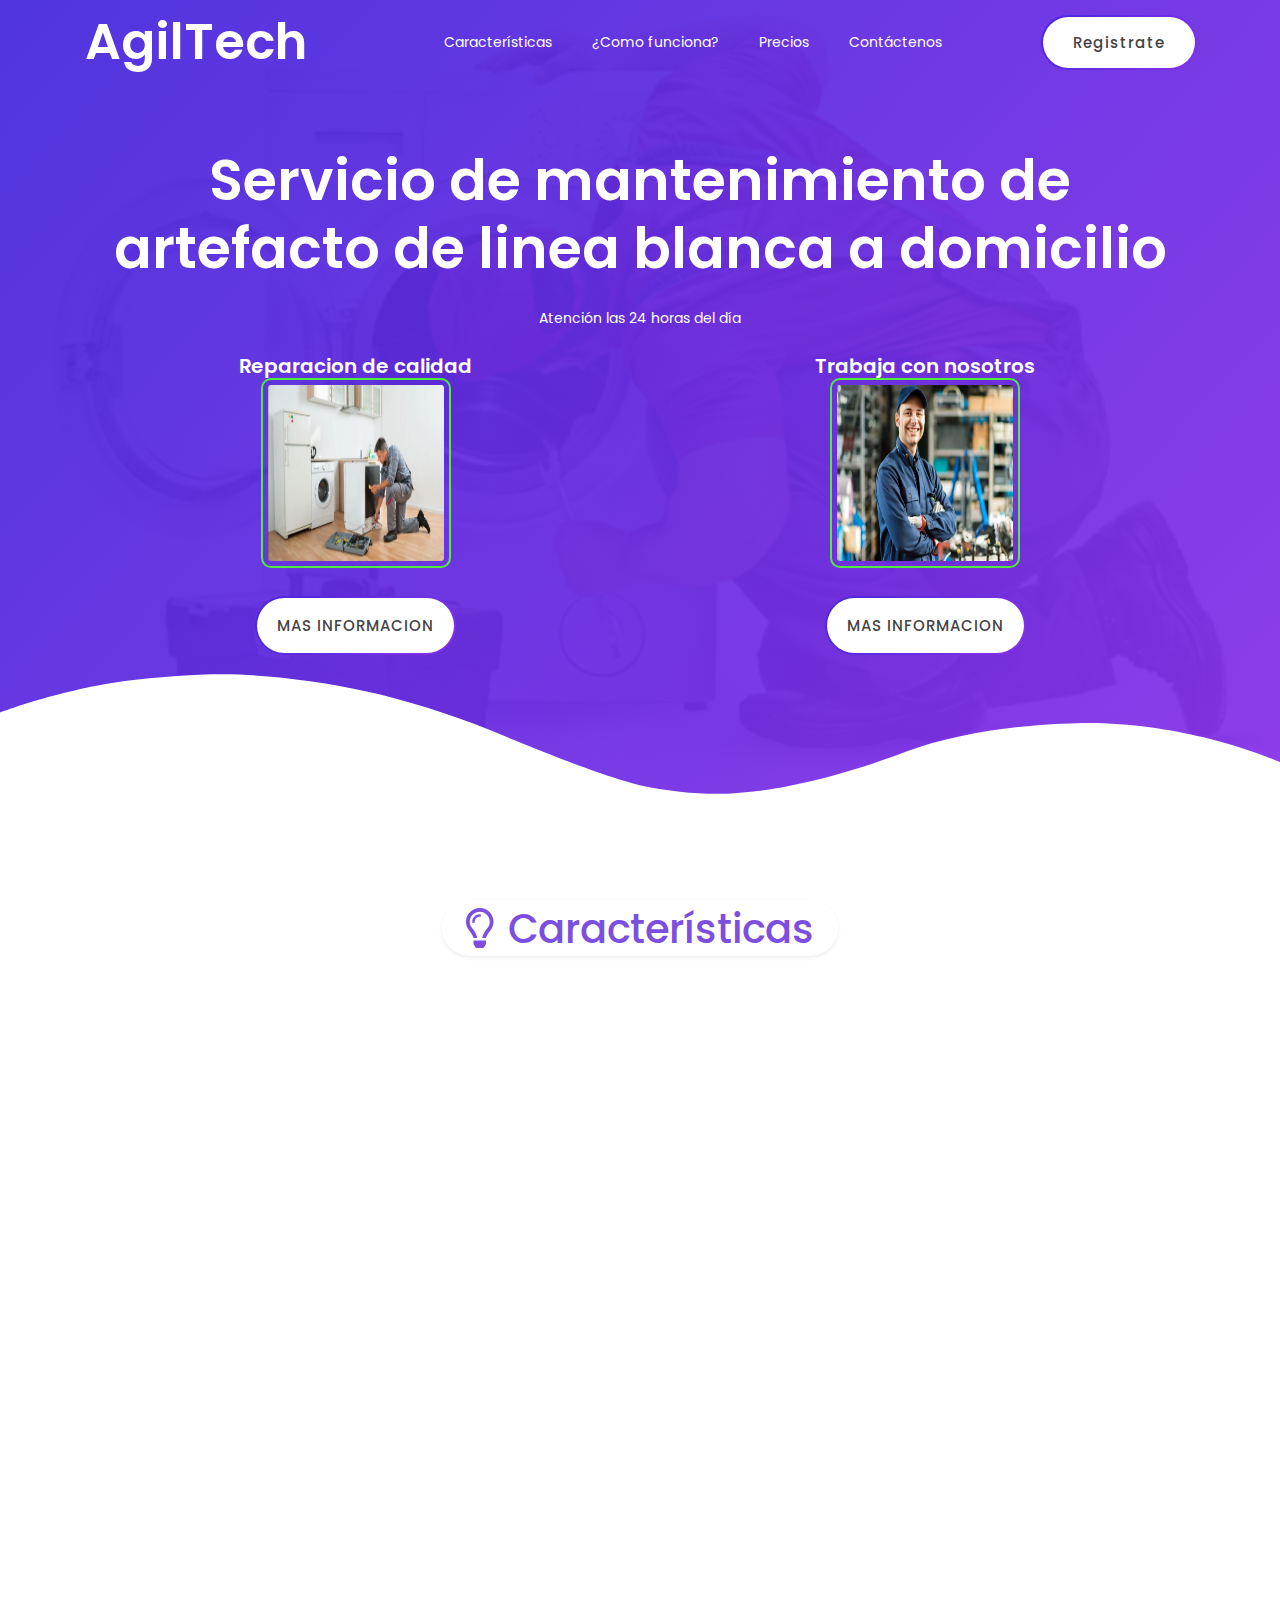
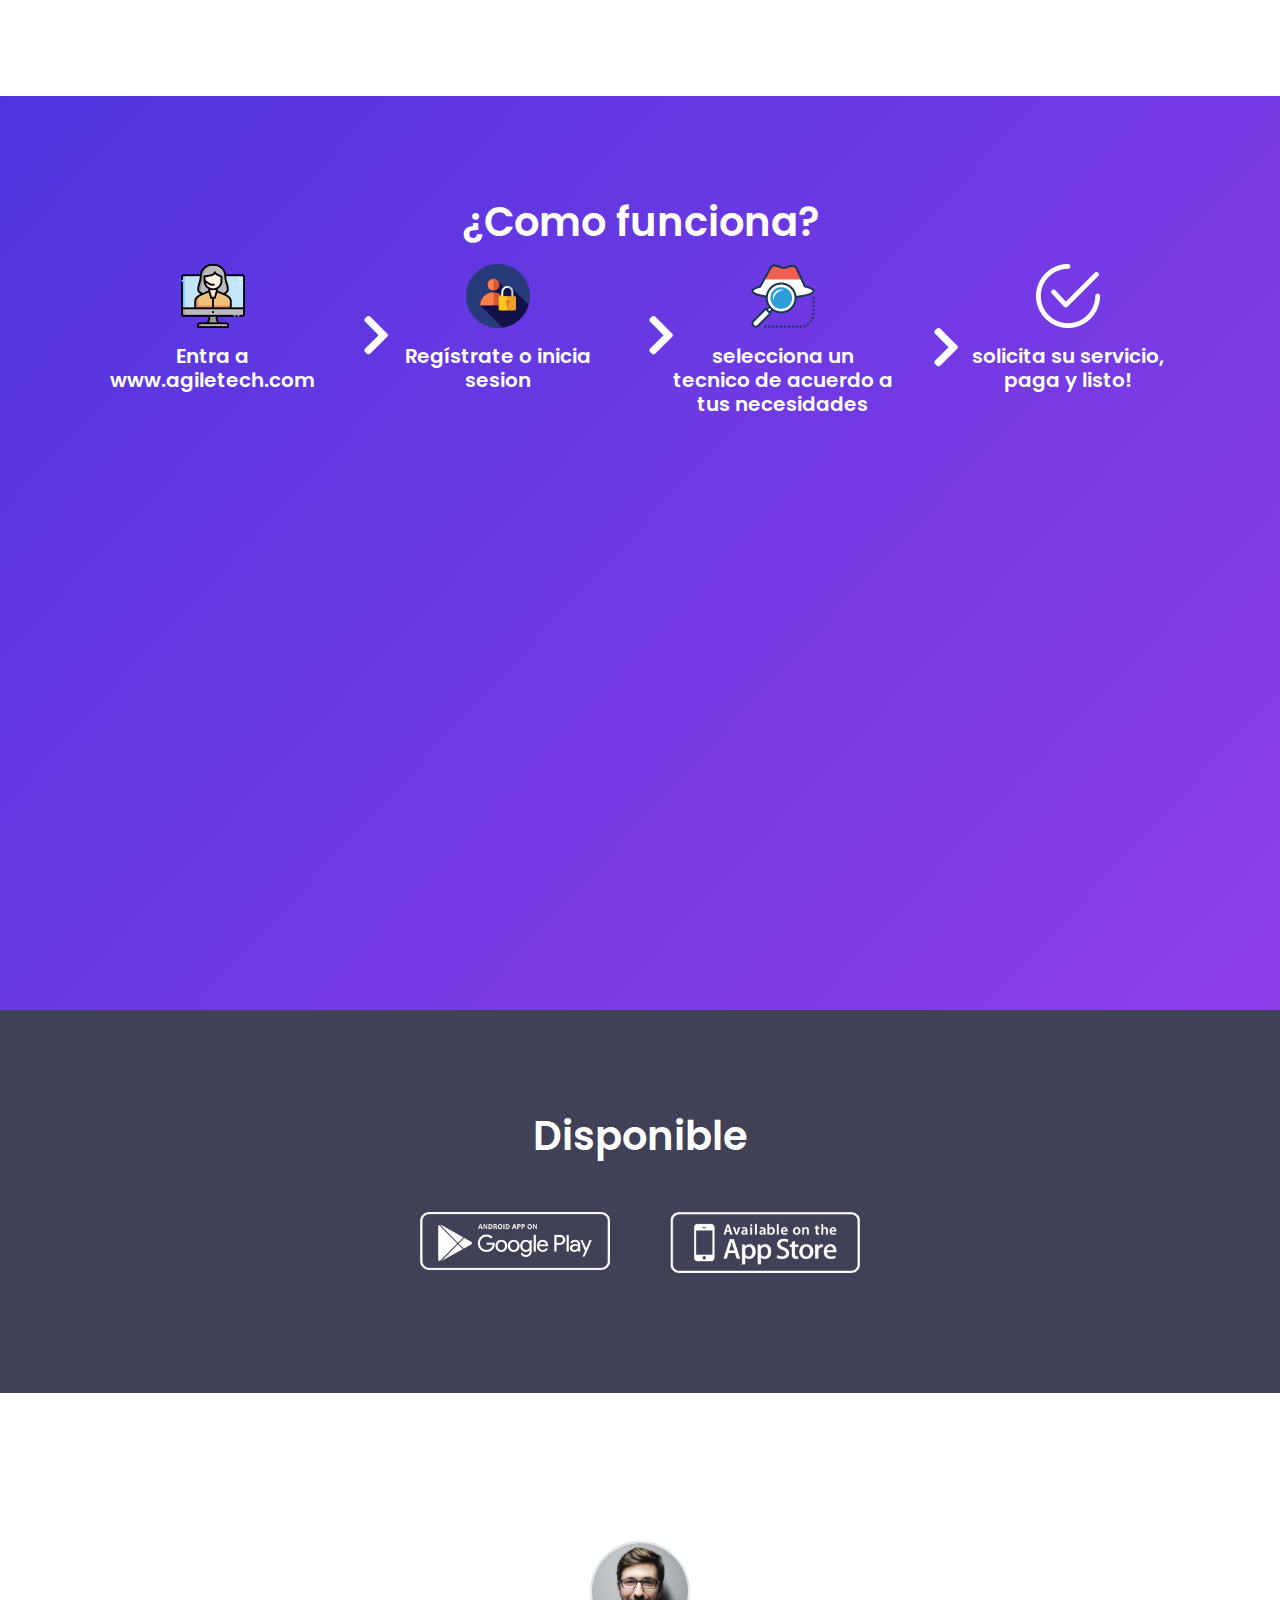
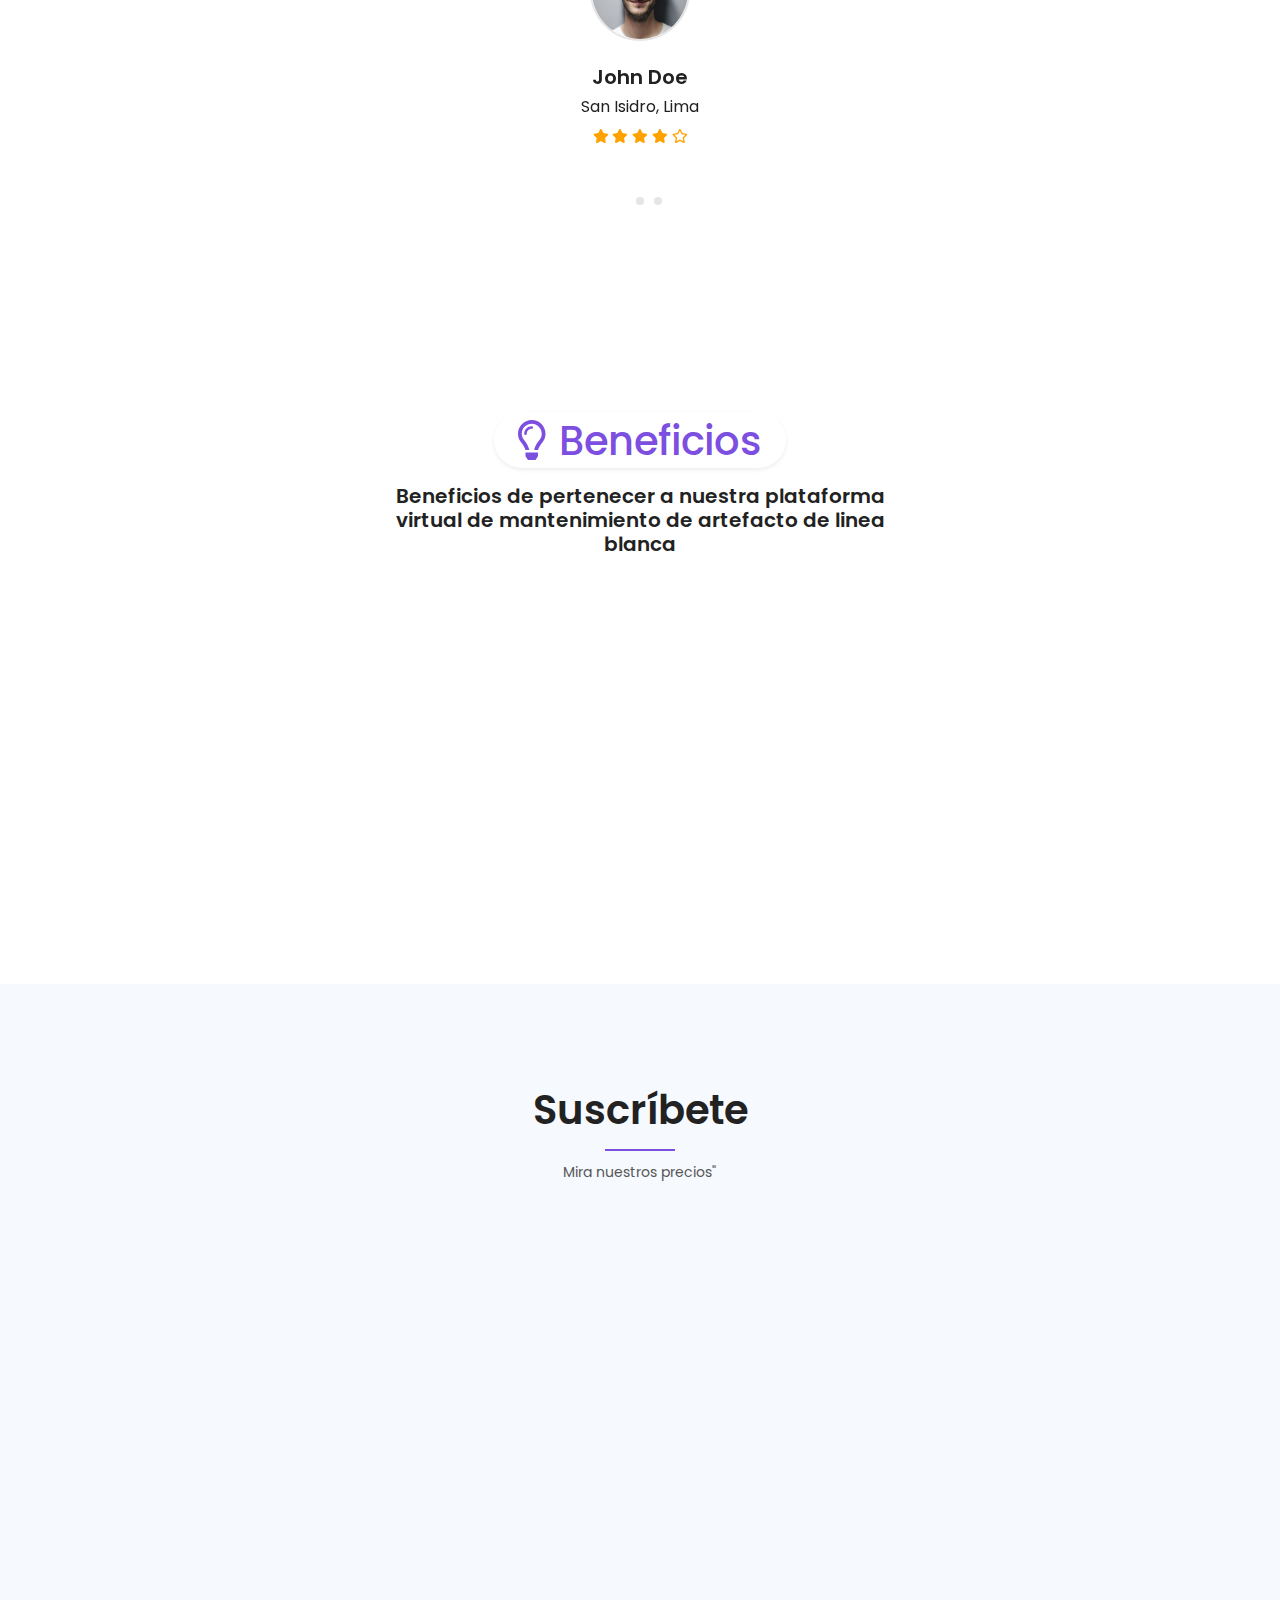
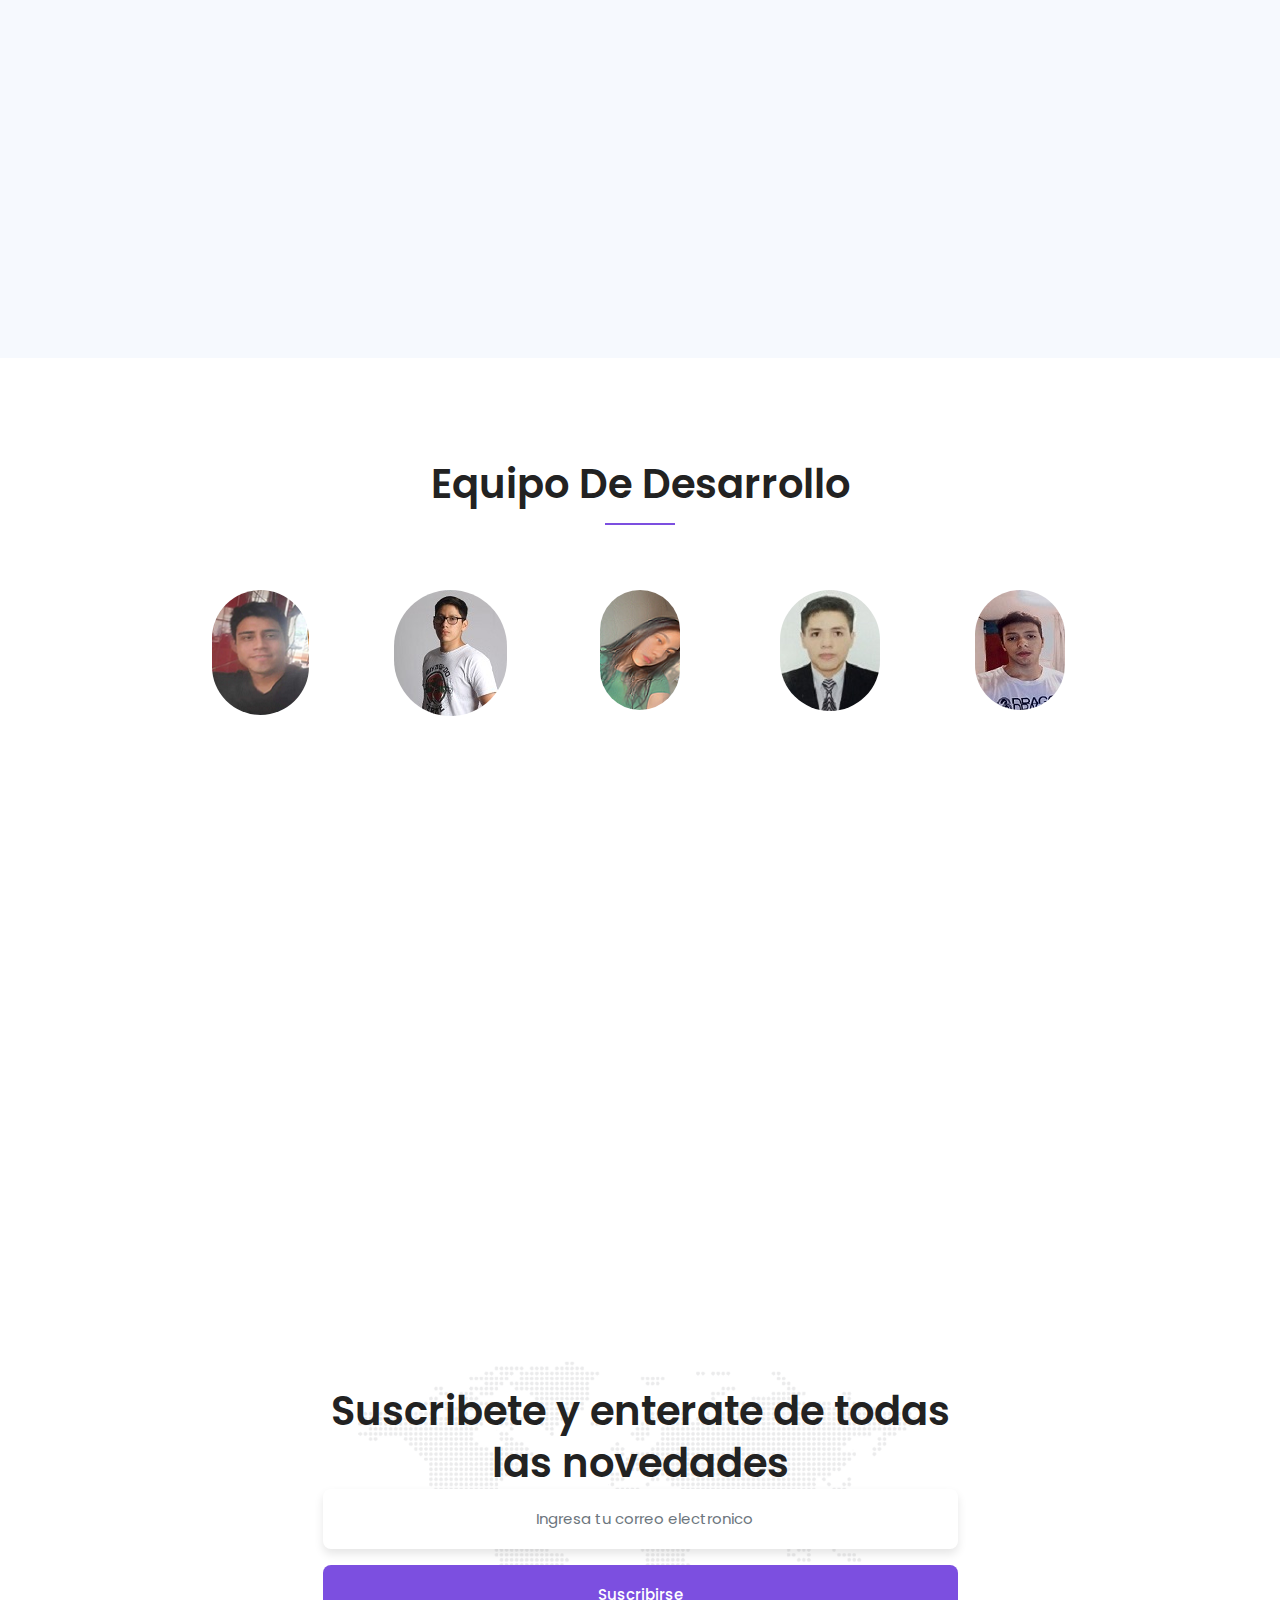
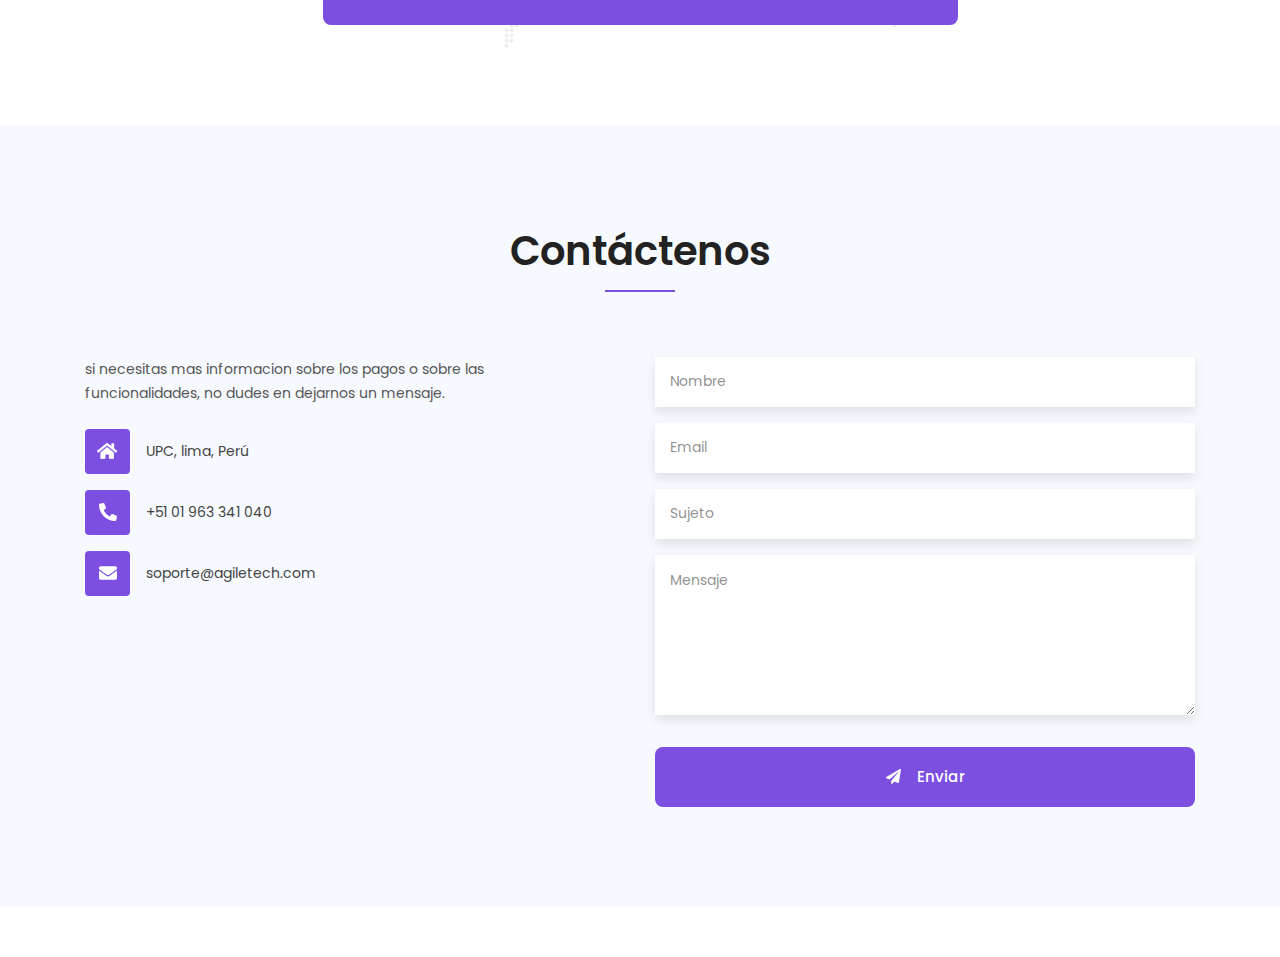
==== commit 5c500bc6: "Cambios" ====
--- a/index.html
+++ b/index.html
@@ -12,7 +12,7 @@
     <title>AgilTech</title>
 
     <!-- Favicon  -->
-    <link rel="icon" href="assets\img\favicon.png">
+    <link rel="icon" href="assets\img\electrodomestico.png">
 
     <!-- ***** All CSS Files ***** -->
 
@@ -86,7 +86,7 @@
                         </ul>
                     </nav>
                 </div>
-                <a href="https://washi.netlify.app/" target="_blank" class="btn sApp-btn">Registrate</a>
+                <a href="https://google.com" target="_blank" class="btn sApp-btn">Registrate</a>
             </div>
         </header>
         <!-- ***** Header End ***** -->
@@ -136,13 +136,13 @@
         <!-- ***** Features Area Start ***** -->
         <section id="features-washi" class="section features-area style-two overflow-hidden ptb_100">
             <div class="container">
-                <div class="row">
+                <div class="row justify-content-center">
                     <div class="col-12 col-md-10 col-lg-6">
                         <!-- Section Heading -->
-                        <div class="section-heading">
-                            <span class="d-inline-block rounded-pill shadow-sm fw-5 px-4 py-2 mb-3">
+                        <div class="section-heading text-center">
+                            <span class="d-inline-block rounded-pill shadow-sm fw-5 px-4 py-2 mb-3 text-center">
                                 <i class="far fa-lightbulb text-primary mr-1"></i>
-                                <span class="text-primary">Caracteristicas</span>
+                                <span class="text-primary">Características</span>
                             </span>
                         </div>
                     </div>
@@ -288,7 +288,7 @@
                     <div class="col-12 col-lg-6">
                         <!-- Work Content -->
                         <div class="work-content text-center">
-                            <iframe width="600" height="355" src="https://www.youtube.com/embed/TPU0PgJgQKk" frameborder="0" allow="accelerometer; autoplay; clipboard-write; encrypted-media; gyroscope; picture-in-picture" allowfullscreen></iframe>
+                            <iframe width="600" height="355" src="https://www.youtube.com/embed/x8d3FFtPnC4" frameborder="0" allow="accelerometer; autoplay; clipboard-write; encrypted-media; gyroscope; picture-in-picture" allowfullscreen></iframe>
 
                         </div>
                     </div>
@@ -402,15 +402,15 @@
         <!-- ***** Features Area Start ***** -->
         <section id="features-washer" class="section features-area style-two overflow-hidden ptb_100">
             <div class="container">
-                <div class="row">
+                <div class="row justify-content-center">
                     <div class="col-12 col-md-10 col-lg-6">
                         <!-- Section Heading -->
-                        <div class="section-heading">
-                            <span class="d-inline-block rounded-pill shadow-sm fw-5 px-4 py-2 mb-3">
+                        <div class="section-heading text-center ">
+                            <span class="d-inline-block rounded-pill shadow-sm fw-5 px-4 py-2 mb-3 text-center">
                                 <i class="far fa-lightbulb text-primary mr-1"></i>
                                 <span class="text-primary">Beneficios</span>
                             </span>
-                            <h2>Beneficios de pertenecer a nuestra plataforma virtual de mantenimiento de artefacto de linea blanca</h2>
+                            <h3>Beneficios de pertenecer a nuestra plataforma virtual de mantenimiento de artefacto de linea blanca</h3>
                         </div>
                     </div>
                 </div>
@@ -465,8 +465,8 @@
                     <div class="col-12 col-md-10 col-lg-7">
                         <!-- Section Heading -->
                         <div class="section-heading text-center">
-                            <h2>Suscribe tu lavanderia</h2>
-                            <p class="d-none d-sm-block mt-4">Mira nuestros precios para "Proveedor Plus"</p>
+                            <h2>Suscríbete</h2>
+                            <p class="d-none d-sm-block mt-4">Mira nuestros precios"</p>
                         </div>
                     </div>
                 </div>
@@ -478,11 +478,11 @@
                                 <div class="single-price-plan text-center p-5 wow fadeInLeft" data-aos-duration="2s" data-wow-delay="0.4s">
                                     <!-- Plan Thumb -->
                                     <div class="plan-thumb">
-                                        <img class="avatar-lg" src="assets\img\pricing\basic.png" alt="">
+                                        <img class="avatar-lg" src="assets\img\pricing\Basico.jpg" alt="">
                                     </div>
                                     <!-- Plan Title -->
                                     <div class="plan-title my-2 my-sm-3">
-                                        <h3 class="text-uppercase">Plus</h3>
+                                        <h3 class="text-uppercase">Básico</h3>
                                     </div>
                                     <!-- Plan Price -->
                                     <div class="plan-price pb-2 pb-sm-3">
@@ -491,7 +491,7 @@
                                     <!-- Plan Description -->
                                     <div class="plan-description">
                                         <ul class="plan-features">
-                                            <li class="border-top py-3">Ser parte de nuestra plataforma</li>
+                                            <li class="border-top py-3">Ser parte de nuestra plataforma virtual</li>
                                             <li class="border-top py-3">Soporte 24/7</li>
                                         </ul>
                                     </div>
@@ -501,16 +501,17 @@
                                     </div>
                                 </div>
                             </div>
+                            
                             <div class="col-12 col-md-6 mt-4 mt-md-0">
                                 <!-- Single Price Plan -->
                                 <div class="single-price-plan text-center p-5 wow fadeInRight" data-aos-duration="2s" data-wow-delay="0.4s">
                                     <!-- Plan Thumb -->
                                     <div class="plan-thumb">
-                                        <img class="avatar-lg" src="assets\img\pricing\premium.png" alt="">
+                                        <img class="avatar-lg" src="assets\img\pricing\Premium.jpg" alt="">
                                     </div>
                                     <!-- Plan Title -->
                                     <div class="plan-title my-2 my-sm-3">
-                                        <h3 class="text-uppercase">Ultra Plus</h3>
+                                        <h3 class="text-uppercase">Premium</h3>
                                     </div>
                                     <!-- Plan Price -->
                                     <div class="plan-price pb-2 pb-sm-3">
@@ -519,43 +520,10 @@
                                     <!-- Plan Description -->
                                     <div class="plan-description">
                                         <ul class="plan-features">
-                                            <li class="border-top py-3">Ser parte de nuestra plataforma</li>
+                                            <li class="border-top py-3">Ser parte de nuestra plataforma virtual </li>
                                             <li class="border-top py-3">Soporte 24/7</li>
-                                            <li class="border-top border-bottom py-3">Aparecer entre los mas recomendados de su distrito</li>
+                                            <li class="border-top border-bottom py-3">Entregar descuentos de servicio</li>
                                             <li class="border-top border-bottom py-3">Aparicion en los videos promocionales</li>
-                                        </ul>
-                                    </div>
-                                    <!-- Plan Button -->
-                                    <div class="plan-button">
-                                        <a href="#contact-form" class="btn mt-4">Regístrate</a>
-                                    </div>
-                                </div>
-                            </div>
-
-
-                            <div class="col-12 col-md-6 mt-4 mt-md-0">
-                                <!-- Single Price Plan -->
-                                <div class="single-price-plan text-center p-5 wow fadeInRight" data-aos-duration="2s" data-wow-delay="0.4s">
-                                    <!-- Plan Thumb -->
-                                    <div class="plan-thumb">
-                                        <img class="avatar-lg" src="assets\img\pricing\premium.png" alt="">
-                                    </div>
-                                    <!-- Plan Title -->
-                                    <div class="plan-title my-2 my-sm-3">
-                                        <h3 class="text-uppercase">Premium Plus</h3>
-                                    </div>
-                                    <!-- Plan Price -->
-                                    <div class="plan-price pb-2 pb-sm-3">
-                                        <h1 class="color-primary"><small class="fw-7">S/.</small>450</h1>
-                                    </div>
-                                    <!-- Plan Description -->
-                                    <div class="plan-description">
-                                        <ul class="plan-features">
-                                            <li class="border-top py-3">Ser parte de nuestra plataforma</li>
-                                            <li class="border-top py-3">Soporte 24/7</li>
-                                            <li class="border-top border-bottom py-3">Aparecer entre los mas recomendados de su distrito</li>
-                                            <li class="border-top border-bottom py-3">Aparicion en los videos promocionales</li>
-                                            <li class="border-top border-bottom py-3">Publicidad en redes sociales</li>
                                         </ul>
                                     </div>
                                     <!-- Plan Button -->
@@ -681,7 +649,7 @@
                 </div>
                 <div class="row justify-content-center" id="about-team">
                     <div class="col-12 col-md-10 col-lg-6">
-                        <iframe width="600" height="355" src="https://www.youtube.com/embed/x_ytsG_qpxE" frameborder="0" allow="accelerometer; autoplay; clipboard-write; encrypted-media; gyroscope; picture-in-picture" allowfullscreen></iframe>
+                        <iframe width="600" height="355" src="https://www.youtube.com/embed/JHHUY_jPIOA" frameborder="0" allow="accelerometer; autoplay; clipboard-write; encrypted-media; gyroscope; picture-in-picture" allowfullscreen></iframe>
 
                     </div>
                 </div>
